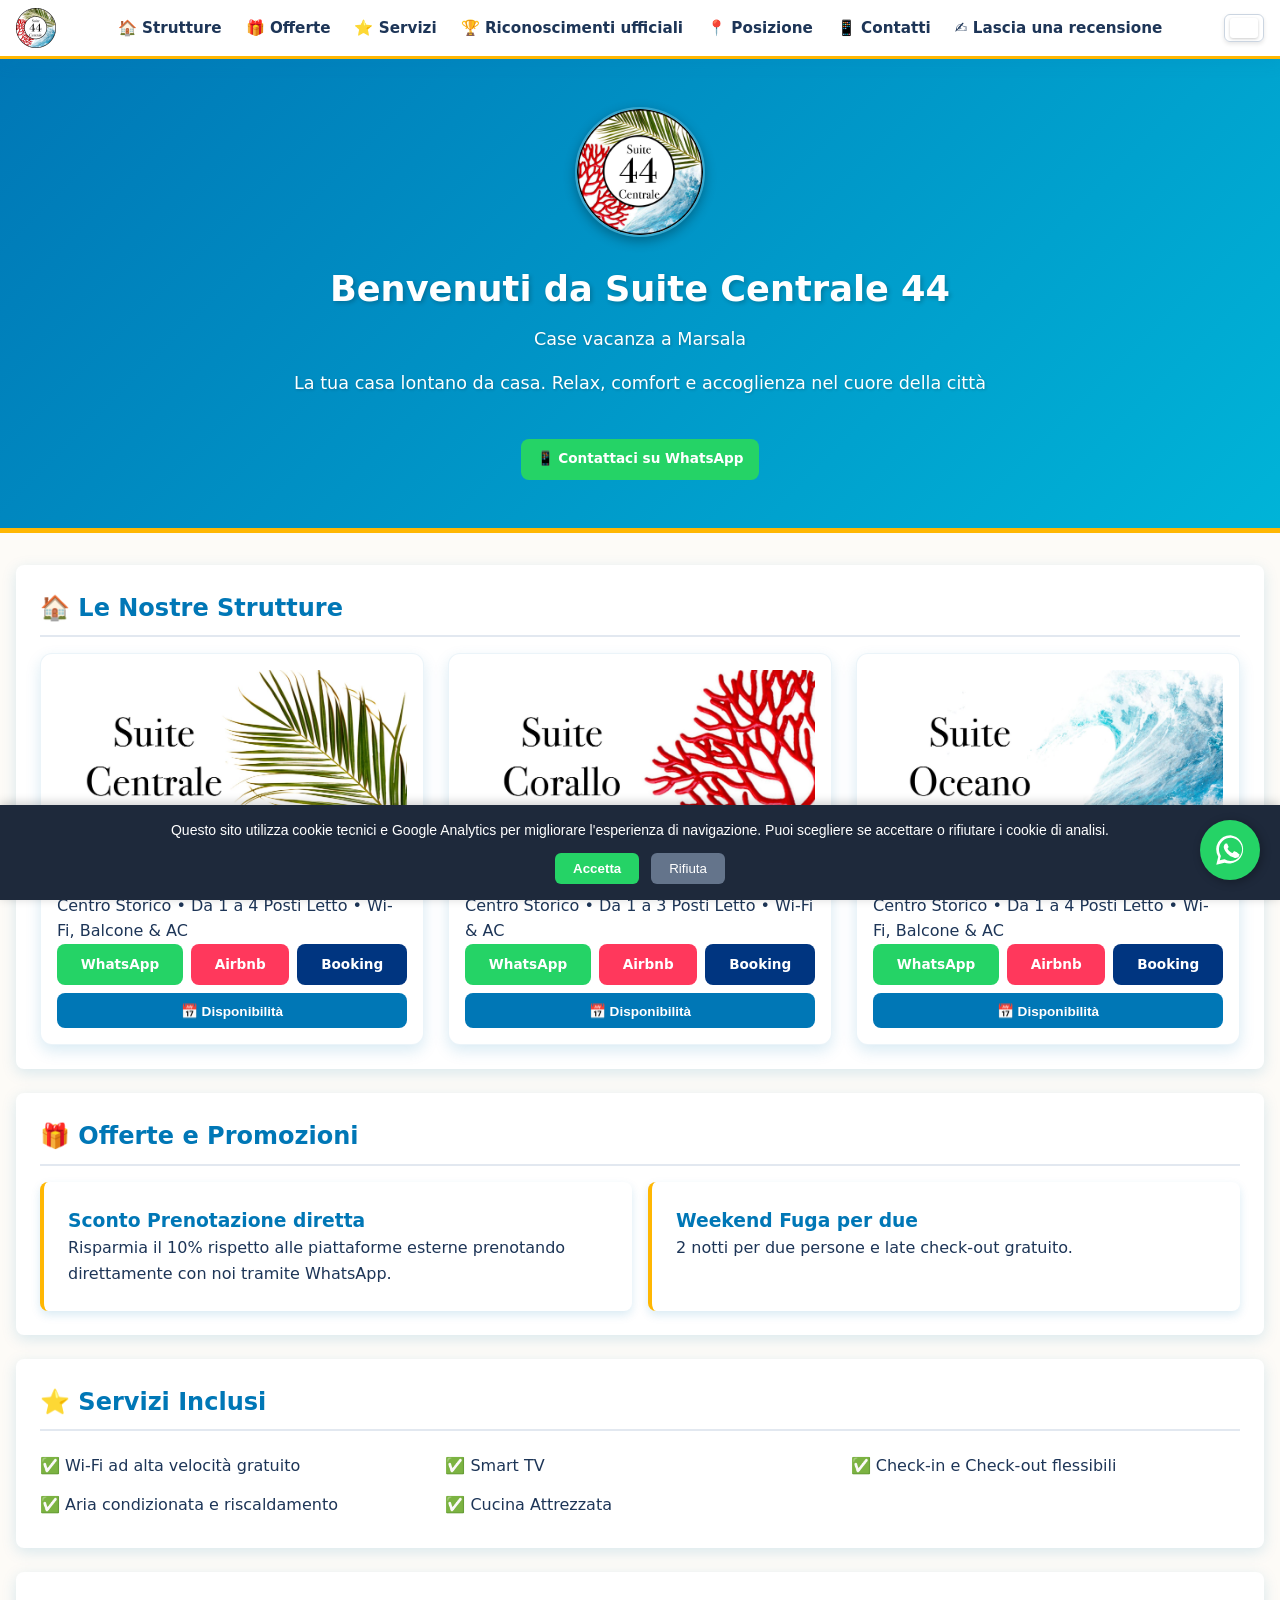
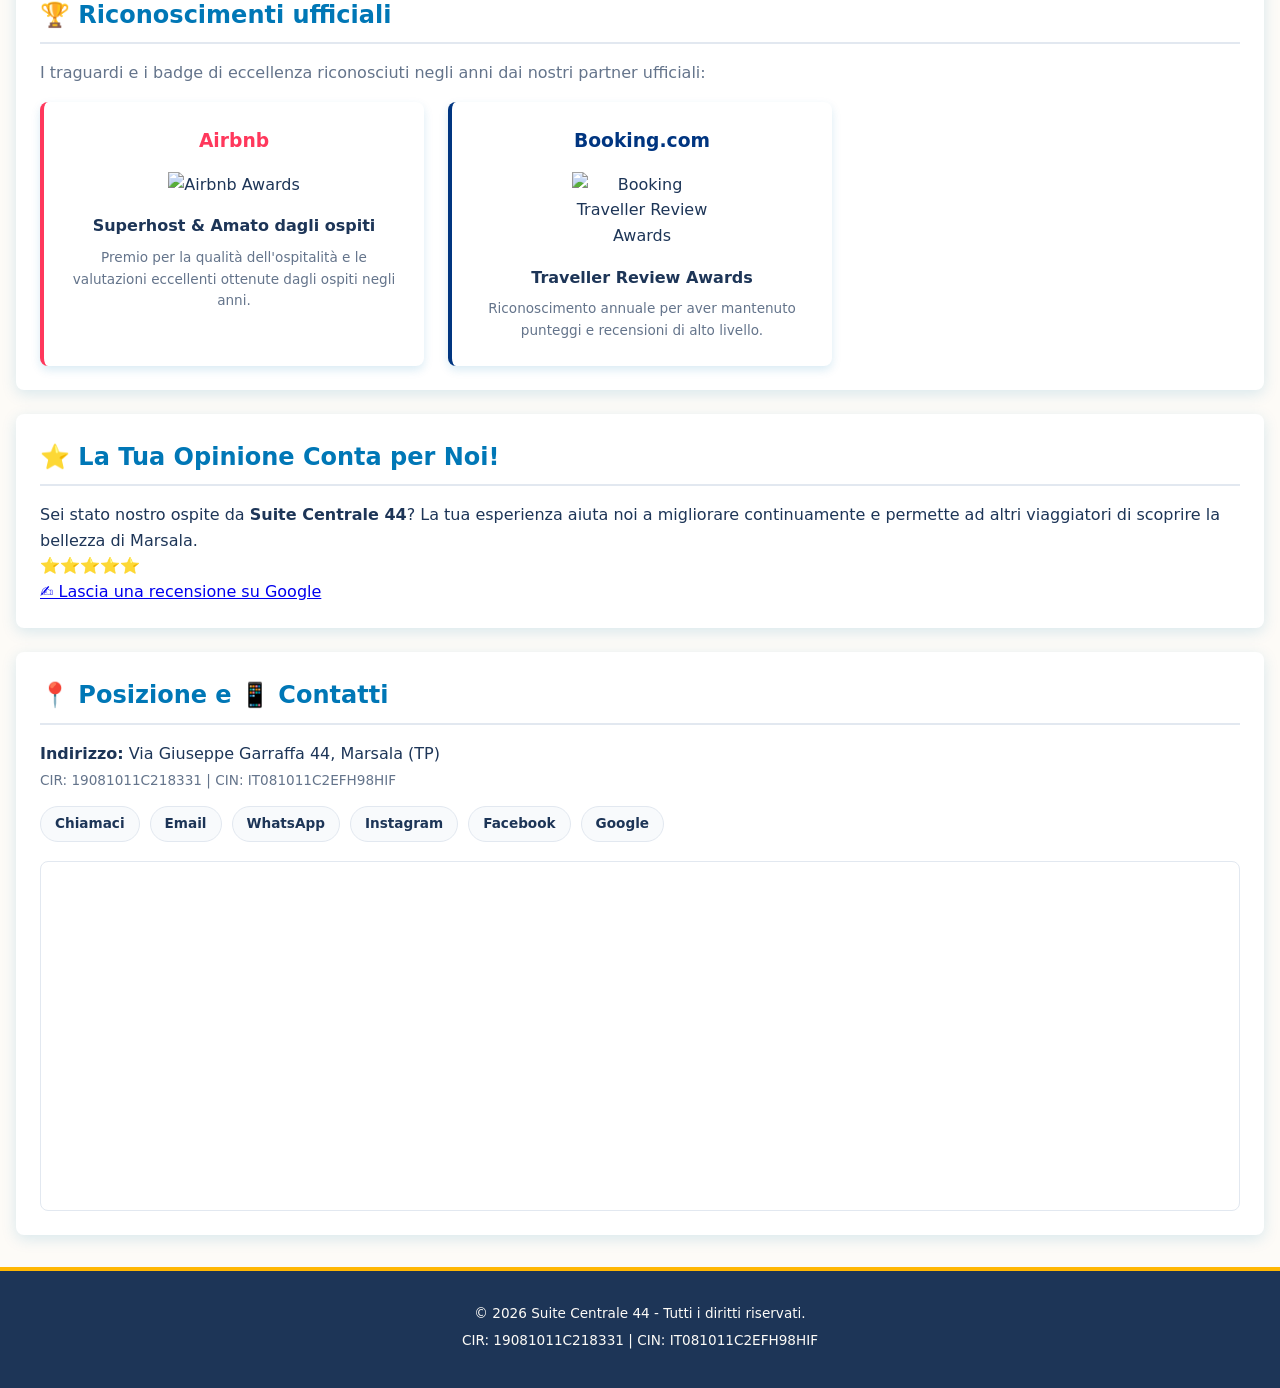
==== index.html @ 789b5294 "Update index.html" ====
<!DOCTYPE html>
<html lang="it">
<head>
  <meta charset="UTF-8">
  <!-- ANTI-FLASH LINGUA -->
  <script>
    (function() {
      var linguaSalvata = localStorage.getItem('lingua_selezionata');
      if (linguaSalvata && linguaSalvata !== 'it') {
        document.documentElement.style.opacity = '0';
      }
    })();
  </script>

  <meta name="viewport" content="width=device-width, initial-scale=1.0">
  <meta name="description" content="Suite Centrale 44 a Marsala: case vacanza nel centro storico con Wi-Fi, aria condizionata e ogni comfort. Prenota ora la tua vacanza in Sicilia!">
  <title>Suite Centrale 44 - Case Vacanza a Marsala</title>
  
  <link rel="icon" type="image/jpeg" href="image/Logo_Suite.jpg">
  <link rel="stylesheet" href="css/style.css">
  <script src="js/script.js" defer></script>

  <meta property="og:type" content="website">
  <meta property="og:title" content="Suite Centrale 44 - Case Vacanza a Marsala">
  <meta property="og:description" content="La tua casa lontano da casa. Relax, comfort e accoglienza nel cuore di Marsala.">
  <meta property="og:image" content="image/Logo_Suite.jpg">
</head>
<body>

  <!-- Banner Cookie GDPR -->
  <div id="cookie-banner" style="position: fixed; bottom: 0; left: 0; right: 0; background: #1e293b; color: #ffffff; padding: 16px; text-align: center; z-index: 999999; font-family: sans-serif; font-size: 14px; box-shadow: 0 -2px 10px rgba(0,0,0,0.2);">
    <p style="margin: 0 0 12px 0; line-height: 1.4;">
      Questo sito utilizza cookie tecnici e Google Analytics per migliorare l'esperienza di navigazione. Puoi scegliere se accettare o rifiutare i cookie di analisi.
    </p>
    <button onclick="accettaCookie()" style="background: #25D366; color: white; border: none; padding: 8px 18px; margin-right: 8px; cursor: pointer; border-radius: 6px; font-weight: bold;">
      Accetta
    </button>
    <button onclick="rifiutaCookie()" style="background: #64748b; color: white; border: none; padding: 8px 18px; cursor: pointer; border-radius: 6px;">
      Rifiuta
    </button>
  </div>

  <!-- Splash Screen -->
  <div id="splash-screen">
    <img src="image/Logo_Suite.jpg" alt="Suite Centrale 44 Logo" class="splash-logo">
  </div>
  <script>
    if (localStorage.getItem('salta_splash') === 'true') {
      var s = document.getElementById('splash-screen');
      if (s) s.style.setProperty('display', 'none', 'important');
    }
  </script>

  <div id="google_translate_element" style="display:none;"></div>

  <!-- Menu di Navigazione -->
  <nav class="navbar">
    <div class="navbar-container">
      <a href="#" class="nav-brand">
        <img src="image/Logo_Suite.jpg" alt="Logo Suite Centrale 44" class="nav-logo">
      </a>
      <ul class="nav-links">
        <li><a href="#strutture">🏠 Strutture</a></li>
        <li><a href="#offerte">🎁 Offerte</a></li>
        <li><a href="#servizi">⭐ Servizi</a></li>
        <li><a href="#riconoscimenti">🏆 Riconoscimenti ufficiali</a></li>
        <li><a href="#posizione">📍 Posizione</a></li>
        <li><a href="#contatti">📱 Contatti</a></li>
        <li><a href="https://share.google/YokKWe5qbWBurajf4" target="_blank" rel="noopener noreferrer">✍️ Lascia una recensione</a></li>
      </ul>

      <!-- Selettore Lingua -->
      <div class="lang-selector notranslate" translate="no">
        <button type="button" class="lang-btn-rect" id="langBtn" onclick="toggleLangDropdown(event)" aria-label="Seleziona Lingua">
          <span id="activeFlag" class="flag-icon flag-it"></span>
        </button>
        
        <div class="lang-dropdown" id="langDropdown">
          <button type="button" onclick="cambiaLingua('it', 'flag-it')" aria-label="Italiano"><span class="flag-icon flag-it"></span></button>
          <button type="button" onclick="cambiaLingua('en', 'flag-gb')" aria-label="English"><span class="flag-icon flag-gb"></span></button>
          <button type="button" onclick="cambiaLingua('de', 'flag-de')" aria-label="Deutsch"><span class="flag-icon flag-de"></span></button>
          <button type="button" onclick="cambiaLingua('fr', 'flag-fr')" aria-label="Français"><span class="flag-icon flag-fr"></span></button>
          <button type="button" onclick="cambiaLingua('es', 'flag-es')" aria-label="Español"><span class="flag-icon flag-es"></span></button>
          <button type="button" onclick="cambiaLingua('nl', 'flag-nl')" aria-label="Nederlands"><span class="flag-icon flag-nl"></span></button>
        </div>
      </div>
    </div>
  </nav>

  <header>
    <img src="image/Logo_Suite.jpg" alt="Suite Centrale 44 Logo" class="header-logo">
    <h1>Benvenuti da Suite Centrale 44</h1>
    <p>Case vacanza a Marsala</p>
    <p>La tua casa lontano da casa. Relax, comfort e accoglienza nel cuore della città</p>
    <br>
    <a href="https://wa.me/393477640421?text=Ciao!%20Vorrei%20informazioni%20sulle%20disponibilit%C3%A0%20delle%20case%20vacanze" class="btn-wa" target="_blank" rel="noopener noreferrer">📱 Contattaci su WhatsApp</a>
  </header>

  <main class="container">
    <!-- Sezione Strutture -->
    <section id="strutture" class="section">
      <h2>🏠 Le Nostre Strutture</h2>
      <div class="grid-3-case">
        
        <!-- CARD SUITE CENTRALE -->
        <article class="card-casa">
          <div class="img-wrapper">
            <img src="image/Suite Centrale Copertina.jpg" alt="Suite Centrale 44">
            <div class="img-overlay">
              <button onclick="apriGalleria('centrale')" class="btn-foto" style="border:none; cursor:pointer; width:100%;">📸 Guarda tutte le foto</button>
            </div>
          </div>
          <h3>Suite Centrale 44</h3>
          <p>Centro Storico • Da 1 a 4 Posti Letto • Wi-Fi, Balcone & AC</p>
          <div class="pulsanti-prenotazione">
            <a href="https://wa.me/393477640421?text=Ciao!%20Vorrei%20informazioni%20su%20Suite%20Centrale%2044" class="btn-wa" target="_blank" rel="noopener noreferrer">WhatsApp</a>
            <a href="https://www.airbnb.it/rooms/50326794" class="btn-airbnb-official" target="_blank" rel="noopener noreferrer">Airbnb</a>
            <a href="https://www.booking.com/hotel/it/suite-centrale-44.it.html" class="btn-booking-official" target="_blank" rel="noopener noreferrer">Booking</a>
            <button onclick="apriCalendario('popup-centrale', 'centrale')" class="btn-calendario">📅 Disponibilità</button>
          </div>
        </article>

        <!-- Popup Suite Centrale -->
        <div id="popup-centrale" class="modal-calendario">
          <div class="modal-contenuto">
            <span class="chiudi-popup" onclick="chiudiCalendario('popup-centrale')">&times;</span>
            <h3 style="margin-bottom: 15px; color: var(--blu-mare); text-align: center;">Disponibilità Suite Centrale</h3>
            
            <!-- Contenitore Calendario Nativo -->
            <div id="cal-centrale" class="calendario-wrapper"></div>
        
            <div class="box-richiesta-wa">
              <p id="info-selezione-centrale" class="titolo-richiesta">👉 Clicca sui giorni liberi nel calendario per scegliere Check-in e Check-out</p>
              <button onclick="inviaRichiestaWA('centrale', 'Suite Centrale')" class="btn-invia-wa">
                💬 Invia richiesta su WhatsApp
              </button>
            </div>
          </div>
        </div>
        
        <!-- CARD CORALLO -->
        <article class="card-casa">
          <div class="img-wrapper">
            <img src="image/Suite Corallo Copertina.jpg" alt="Suite Corallo">
            <div class="img-overlay">
              <button onclick="apriGalleria('corallo')" class="btn-foto" style="border:none; cursor:pointer; width:100%;">📸 Guarda tutte le foto</button>
            </div>
          </div>
          <h3>Suite Corallo</h3>
          <p>Centro Storico • Da 1 a 3 Posti Letto • Wi-Fi & AC</p>
          <div class="pulsanti-prenotazione">
            <a href="https://wa.me/393477640421?text=Ciao!%20Vorrei%20informazioni%20su%20Suite%20Corallo" class="btn-wa" target="_blank" rel="noopener noreferrer">WhatsApp</a>
            <a href="https://www.airbnb.it/rooms/657792096938010342" class="btn-airbnb-official" target="_blank" rel="noopener noreferrer">Airbnb</a>
            <a href="https://www.booking.com/hotel/it/suite-centrale-44-corallo.it.html" class="btn-booking-official" target="_blank" rel="noopener noreferrer">Booking</a>
            <button onclick="apriCalendario('popup-corallo', 'corallo')" class="btn-calendario">📅 Disponibilità</button>
          </div>
        </article>

        <!-- Popup Suite Corallo -->
        <div id="popup-corallo" class="modal-calendario">
          <div class="modal-contenuto">
            <span class="chiudi-popup" onclick="chiudiCalendario('popup-corallo')">&times;</span>
            <h3 style="margin-bottom: 15px; color: var(--blu-mare); text-align: center;">Disponibilità Suite Corallo</h3>
            
            <!-- Contenitore Calendario Nativo -->
            <div id="cal-corallo" class="calendario-wrapper"></div>
        
            <div class="box-richiesta-wa">
              <p id="info-selezione-corallo" class="titolo-richiesta">👉 Clicca sui giorni liberi nel calendario per scegliere Check-in e Check-out</p>
              <button onclick="inviaRichiestaWA('corallo', 'Suite Corallo')" class="btn-invia-wa">
                💬 Invia richiesta su WhatsApp
              </button>
            </div>
          </div>
        </div>        
          
        <!-- CARD OCEANO -->
        <article class="card-casa">
          <div class="img-wrapper">
            <img src="image/Suite Oceano Copertina.jpg" alt="Suite Oceano">
            <div class="img-overlay">
              <button onclick="apriGalleria('oceano')" class="btn-foto" style="border:none; cursor:pointer; width:100%;">📸 Guarda tutte le foto</button>
            </div>
          </div>
          <h3>Suite Oceano</h3>
          <p>Centro Storico • Da 1 a 4 Posti Letto • Wi-Fi, Balcone & AC</p>
          <div class="pulsanti-prenotazione">
            <a href="https://wa.me/393477640421?text=Ciao!%20Vorrei%20informazioni%20su%20Suite%20Oceano" class="btn-wa" target="_blank" rel="noopener noreferrer">WhatsApp</a>
            <a href="https://www.airbnb.it/rooms/653331639445866242" class="btn-airbnb-official" target="_blank" rel="noopener noreferrer">Airbnb</a>
            <a href="https://www.booking.com/hotel/it/suite-centrale-44-con-balcone.it.html" class="btn-booking-official" target="_blank" rel="noopener noreferrer">Booking</a>
            <button onclick="apriCalendario('popup-oceano', 'oceano')" class="btn-calendario">📅 Disponibilità</button>
          </div>
        </article>

        <!-- Popup Suite Oceano -->
        <div id="popup-oceano" class="modal-calendario">
          <div class="modal-contenuto">
            <span class="chiudi-popup" onclick="chiudiCalendario('popup-oceano')">&times;</span>
            <h3 style="margin-bottom: 15px; color: var(--blu-mare); text-align: center;">Disponibilità Suite Oceano</h3>
            
            <!-- Contenitore Calendario Nativo -->
            <div id="cal-oceano" class="calendario-wrapper"></div>
        
            <div class="box-richiesta-wa">
              <p id="info-selezione-oceano" class="titolo-richiesta">👉 Clicca sui giorni liberi nel calendario per scegliere Check-in e Check-out</p>
              <button onclick="inviaRichiestaWA('oceano', 'Suite Oceano')" class="btn-invia-wa">
                💬 Invia richiesta su WhatsApp
              </button>
            </div>
          </div>
        </div>      
       
      </div>
    </section>

    <!-- Sezione Offerte -->
    <section id="offerte" class="section">
      <h2>🎁 Offerte e Promozioni</h2>
      <div class="grid">
        <div class="card">
          <div class="card-body">
            <h3>Sconto Prenotazione diretta</h3>
            <p>Risparmia il 10% rispetto alle piattaforme esterne prenotando direttamente con noi tramite WhatsApp.</p>
          </div>
          <div class="img-overlay">
            <a href="https://wa.me/393477640421?text=Ciao!%20Vorrei%20maggiori%20informazioni%20sulla%20promozione:%20Sconto%20Prenotazione%20diretta" class="btn-wa-card" target="_blank" rel="noopener noreferrer">Richiedi informazioni</a>
          </div>
        </div>

        <div class="card">
          <div class="card-body">
            <h3>Weekend Fuga per due</h3>
            <p>2 notti per due persone e late check-out gratuito.</p>
          </div>
          <div class="img-overlay">
            <a href="https://wa.me/393477640421?text=Ciao!%20Vorrei%20maggiori%20informazioni%20sulla%20promozione:%20Weekend%20fuga%20per%20due" class="btn-wa-card" target="_blank" rel="noopener noreferrer">Richiedi informazioni</a>
          </div>
        </div>
      </div>
    </section>

    <!-- Sezione Servizi -->
    <section id="servizi" class="section">
      <h2>⭐ Servizi Inclusi</h2>
      <div class="grid">
        <ul>
          <li>✅ Wi-Fi ad alta velocità gratuito</li>
          <li>✅ Aria condizionata e riscaldamento</li>
        </ul>
        <ul>
          <li>✅ Smart TV</li>
          <li>✅ Cucina Attrezzata</li>
        </ul>
        <ul>
          <li>✅ Check-in e Check-out flessibili</li>
        </ul>
      </div>
    </section>

    <!-- RICONOSCIMENTI UFFICIALI -->
    <section id="riconoscimenti" class="section">
      <h2>🏆 Riconoscimenti ufficiali</h2>
      <p style="margin-bottom: 1rem; color: #64748b;">I traguardi e i badge di eccellenza riconosciuti negli anni dai nostri partner ufficiali:</p>

      <div class="grid-3-case">
        <div class="card" style="text-align: center; border-left-color: #ff385c;">
          <h3 style="color: #ff385c;">Airbnb</h3>
          <div style="margin: 1rem 0;">
            <img src="image/badge-airbnb.png" alt="Airbnb Awards" style="max-width: 140px; height: auto;">
          </div>
          <p><strong>Superhost & Amato dagli ospiti</strong></p>
          <p style="font-size: 0.85rem; color: #64748b; margin-top: 0.5rem;">Premio per la qualità dell'ospitalità e le valutazioni eccellenti ottenute dagli ospiti negli anni.</p>
        </div>

        <div class="card" style="text-align: center; border-left-color: #003580;">
          <h3 style="color: #003580;">Booking.com</h3>
          <div style="margin: 1rem 0;">
            <img src="image/badge-booking.png" alt="Booking Traveller Review Awards" style="max-width: 140px; height: auto;">
          </div>
          <p><strong>Traveller Review Awards</strong></p>
          <p style="font-size: 0.85rem; color: #64748b; margin-top: 0.5rem;">Riconoscimento annuale per aver mantenuto punteggi e recensioni di alto livello.</p>
        </div>
      </div>
    </section>

    <!-- Sezione Lascia una Recensione -->
<section id="recensioni" class="section recensione-section">
  <div class="recensione-box">
    <h2>⭐ La Tua Opinione Conta per Noi!</h2>
    <p>Sei stato nostro ospite da <strong>Suite Centrale 44</strong>? La tua esperienza aiuta noi a migliorare continuamente e permette ad altri viaggiatori di scoprire la bellezza di Marsala.</p>
    
    <div class="stelle-valutazione">⭐⭐⭐⭐⭐</div>
    
    <a href="https://share.google/YokKWe5qbWBurajf4" 
       class="btn-recensione-google" 
       target="_blank" 
       rel="noopener noreferrer" 
       aria-label="Lascia una recensione su Google per Suite Centrale 44">
      ✍️ Lascia una recensione su Google
    </a>
  </div>
</section>
    
    <!-- Sezione Posizione e Contatti -->
    <section id="posizione" class="section">
      <h2>📍 Posizione e 📱 Contatti</h2>
      
      <div id="contatti">
        <p><strong>Indirizzo:</strong> Via Giuseppe Garraffa 44, Marsala (TP)</p>
        <p style="font-size: 0.85rem; color: #64748b; margin-top: 0.2rem;">
          CIR: 19081011C218331 | CIN: IT081011C2EFH98HIF
        </p>

        <div class="social-grid">
          <a href="tel:+393477640421" class="social-badge"><span>Chiamaci</span></a>
          <a href="mailto:suitecentrale44@gmail.com" class="social-badge"><span>Email</span></a>
          <a href="https://wa.me/393477640421?text=Ciao!%20Vorrei%20informazioni%20sulle%20disponibilit%C3%A0%20delle%20case%20vacanze" target="_blank" rel="noopener noreferrer" class="social-badge"><span>WhatsApp</span></a>
          <a href="https://www.instagram.com/suitecentrale44_marsala?igsh=MTFoaG0xMGx2ZG5mOQ==" target="_blank" rel="noopener noreferrer" class="social-badge"><span>Instagram</span></a>
          <a href="https://www.facebook.com/share/199Z8aAets/?mibextid=wwXIfr" target="_blank" rel="noopener noreferrer" class="social-badge"><span>Facebook</span></a>
          <a href="https://share.google/YokKWe5qbWBurajf4" target="_blank" rel="noopener noreferrer" class="social-badge"><span>Google</span></a>
        </div>        

        <div class="map-container">
          <iframe 
            src="https://www.google.com/maps/embed?pb=!1m18!1m12!1m3!1d3156.452331589252!2d12.4338713!3d37.7981504!2m3!1f0!2f0!3f0!3m2!1i1024!2i768!4f13.1!3m3!1m2!1s0x131983050c822e11%3A0x6bd7fa0343fae041!2sVia%20Giuseppe%20Garraffa%2C%2044%2C%2091025%20Marsala%20TP!5e0!3m2!1sit!2sit!4v1700000000000!5m2!1sit!2sit" 
            allowfullscreen="" 
            loading="lazy" 
            referrerpolicy="no-referrer-when-downgrade"
            title="Mappa Suite Centrale 44 Marsala">
          </iframe>
        </div>
      </div>
    </section>
  </main>

  <footer>
    <p>&copy; 2026 Suite Centrale 44 - Tutti i diritti riservati.</p>
    <p>CIR: 19081011C218331 | CIN: IT081011C2EFH98HIF</p>
  </footer>

  <script type="text/javascript" src="//translate.google.com/translate_a/element.js?cb=googleTranslateElementInit"></script>

  <a href="https://wa.me/393477640421?text=Ciao!%20Vorrei%20informazioni%20sulle%20disponibilit%C3%A0%20delle%20case%20vacanze" 
     class="whatsapp-float" 
     target="_blank" 
     rel="noopener noreferrer"
     aria-label="Contattaci su WhatsApp">
    <svg viewBox="0 0 32 32" class="whatsapp-float-icon">
      <path d="M16 2a13 13 0 0 0-11.2 19.6L3 29l7.6-1.7A13 13 0 1 0 16 2zm0 23.6a10.5 10.5 0 0 1-5.4-1.5l-.4-.2-4 1 1-3.9-.2-.4A10.6 10.6 0 1 1 16 25.6zm5.8-7.9c-.3-.2-1.8-.9-2.1-1s-.5-.2-.7.2-.8 1-.9 1.2-.3.3-.6.1a8 8 0 0 1-2.4-1.5 8.9 8.9 0 0 1-1.7-2.1c-.2-.3 0-.5.1-.6l.4-.5c.2-.2.2-.4.3-.6s0-.4-.1-.5l-.9-2.2c-.3-.6-.5-.5-.7-.5h-.6c-.2 0-.6.1-.9.4s-1.2 1.2-1.2 2.8 1.3 3.3 1.4 3.5 2.5 3.9 6.1 5.4c.9.4 1.5.6 2 .8a4.9 4.9 0 0 0 2.2.1c.7-.1 2.1-.9 2.4-1.7s.3-1.5.2-1.7-.5-.2-.8-.4z"/>
    </svg>
  </a>

  <!-- FINESTRA GALLERIA UNIFICATA -->
  <div id="modal-galleria" class="modal-galleria">
    <div class="modal-header">
      <h2 id="titolo-galleria" style="color: white; margin: 0; font-size: 1.5rem;">Galleria Foto</h2>
      <span class="modal-close" onclick="chiudiGalleria()">&times;</span>
    </div>
    <div id="galleria-griglia" class="galleria-griglia"></div>
    <div id="galleria-espansa" class="galleria-espansa" style="display: none;">
      <span class="modal-close-espansa" onclick="chiudiFotoEspansa()">&times;</span>
      <button class="modal-nav modal-prev" onclick="cambiaFotoGalleria(-1)">❮</button>
      <div class="modal-img-container">
        <img id="img-galleria" class="modal-img" src="" alt="Foto Espansa">
        <div id="contatore-foto" class="contatore-foto"></div>
      </div>
      <button class="modal-nav modal-next" onclick="cambiaFotoGalleria(1)">❯</button>
    </div>
  </div>

</body>
</html>
---- css/style.css ----
/* ==========================================
   0. TAVOLOZZA COLORI E VARIABILI "SICILIA"
   ========================================== */
:root {
  --blu-mare: #0077b6;
  --azzurro-cielo: #00b4d8;
  --giallo-limone: #ffb703;
  --giallo-hover: #f7a000;
  --bianco-salina: #fdfbf7;
  --blu-notte-testo: #1d3557;
  --grigio-bordo: #e2e8f0;
  --grigio-testo-muto: #64748b;
  --ombra-leggera: rgba(0, 119, 182, 0.15);
  --ombra-intensa: rgba(0, 119, 182, 0.25);
}

/* ==========================================
   1. RESET E STILI DI BASE
   ========================================== */
*, *::before, *::after {
  box-sizing: border-box;
  margin: 0;
  padding: 0;
}

html {
  scroll-behavior: smooth;
  scroll-padding-top: 70px;
}

body {
  font-family: system-ui, -apple-system, BlinkMacSystemFont, "Segoe UI", Roboto, sans-serif;
  color: var(--blu-notte-testo);
  line-height: 1.6;
  background-color: var(--bianco-salina);
  top: 0px !important;
}

ul {
  list-style: none;
}

ul li {
  padding: 0.4rem 0;
}

.container {
  max-width: 1300px;
  margin: 2rem auto;
  padding: 0 1rem;
}

.section {
  background: #ffffff;
  padding: 1.5rem;
  border-radius: 8px;
  margin-bottom: 1.5rem;
  box-shadow: 0 4px 15px var(--ombra-leggera);
}

h2 {
  color: var(--blu-mare);
  margin-bottom: 1rem;
  border-bottom: 2px solid var(--grigio-bordo);
  padding-bottom: 0.5rem;
}

h3 {
  color: var(--blu-mare);
}

/* ==========================================
   2. NAVBAR E SELETTORE LINGUA
   ========================================== */
.navbar {
  position: sticky;
  top: 0;
  background-color: #ffffff;
  box-shadow: 0 4px 15px var(--ombra-leggera);
  border-bottom: 3px solid var(--giallo-limone);
  z-index: 999;
}

.navbar-container {
  max-width: 1300px;
  margin: 0 auto;
  display: flex;
  justify-content: space-between;
  align-items: center;
  padding: 0.5rem 1rem;
}

.nav-brand {
  display: flex;
  align-items: center;
  text-decoration: none;
}

.nav-logo {
  height: 40px;
  width: auto;
  border-radius: 4px;
  display: block;
}

.nav-links {
  display: flex;
  gap: 1.5rem;
  flex-wrap: wrap;
  align-items: center;
}

.nav-links a {
  color: var(--blu-notte-testo);
  text-decoration: none;
  font-weight: 600;
  font-size: 0.95rem;
  transition: color 0.2s ease;
}

.nav-links a:hover {
  color: var(--blu-mare);
}

.lang-selector {
  position: relative;
  display: inline-block;
}

.lang-btn-rect {
  width: 40px;
  height: 28px;
  border-radius: 6px;
  border: 1px solid #cbd5e1;
  background: transparent !important;
  display: flex;
  align-items: center;
  justify-content: center;
  cursor: pointer;
  overflow: hidden;
  padding: 0;
  box-shadow: 0 2px 4px rgba(0, 0, 0, 0.1);
  transition: transform 0.2s ease, border-color 0.2s ease;
}

.lang-btn-rect:hover {
  border-color: #0284c7;
  transform: scale(1.05);
}

.flag-icon {
  width: 28px;
  height: 20px;
  display: block;
  background-size: cover;
  background-position: center;
  background-repeat: no-repeat;
  border-radius: 3px;
  box-shadow: 0 1px 3px rgba(0,0,0,0.2);
  pointer-events: none;
}

.flag-it { background-image: url('https://flagcdn.com/w40/it.png'); }
.flag-gb { background-image: url('https://flagcdn.com/w40/gb.png'); }
.flag-de { background-image: url('https://flagcdn.com/w40/de.png'); }
.flag-fr { background-image: url('https://flagcdn.com/w40/fr.png'); }
.flag-es { background-image: url('https://flagcdn.com/w40/es.png'); }
.flag-nl { background-image: url('https://flagcdn.com/w40/nl.png'); }

.lang-dropdown {
  display: none;
  position: absolute;
  right: 0;
  top: 36px;
  background-color: #ffffff;
  border: 1px solid #cbd5e1;
  border-radius: 8px;
  box-shadow: 0 4px 14px rgba(0, 0, 0, 0.15);
  z-index: 99999;
  padding: 6px;
  flex-direction: column;
  gap: 6px;
}

.lang-dropdown.show {
  display: flex !important;
}

.lang-dropdown button {
  padding: 4px;
  border: none;
  background: none;
  cursor: pointer;
  display: flex;
  align-items: center;
  justify-content: center;
  border-radius: 4px;
  transition: background-color 0.2s ease;
}

.lang-dropdown button:hover {
  background-color: #f1f5f9;
}

.goog-te-banner-frame,
.skiptranslate,
#goog-gt-tt {
  display: none !important;
}

/* ==========================================
   3. HEADER
   ========================================== */
header {
  background: linear-gradient(135deg, var(--blu-mare) 0%, var(--azzurro-cielo) 100%);
  color: #ffffff;
  text-align: center;
  padding: 3rem 1rem;
  border-bottom: 5px solid var(--giallo-limone);
}

.header-logo {
  max-width: 130px;
  height: auto;
  border-radius: 50%;
  margin-bottom: 1rem;
  box-shadow: 0 4px 12px rgba(0, 0, 0, 0.3);
  border: 2px solid rgba(255, 255, 255, 0.2);
}

header h1 {
  font-size: 2.2rem;
  margin-bottom: 0.5rem;
  color: #ffffff;
  text-shadow: 2px 2px 4px rgba(0,0,0,0.2);
}

header p {
  font-size: 1.1rem;
  margin-bottom: 1rem;
  text-shadow: 1px 1px 3px rgba(0,0,0,0.2);
}

/* ==========================================
   4. SCHEDE E GRIGLIE GENERALI
   ========================================== */
.grid {
  display: grid;
  grid-template-columns: repeat(auto-fit, minmax(240px, 1fr));
  gap: 1rem;
}

.card {
  position: relative;
  overflow: hidden;
  background: #ffffff;
  padding: 1.5rem;
  border-radius: 8px;
  border-left: 4px solid var(--giallo-limone);
  box-shadow: 0 4px 10px var(--ombra-leggera);
  transition: transform 0.3s ease, box-shadow 0.3s ease;
}

.card:hover {
  transform: translateY(-5px);
  box-shadow: 0 8px 20px rgba(0, 119, 182, 0.2);
}

.card .img-overlay {
  position: absolute;
  top: 0;
  left: 0;
  width: 100%;
  height: 100%;
  background-color: rgba(29, 53, 87, 0.9);
  display: flex;
  align-items: center;
  justify-content: center;
  opacity: 0;
  transition: opacity 0.3s ease;
  z-index: 10;
  padding: 1rem;
}

.card:hover .img-overlay {
  opacity: 1;
}

.btn-wa-card {
  display: inline-flex;
  align-items: center;
  justify-content: center;
  background-color: #25d366;
  color: #ffffff !important;
  font-size: 0.9rem;
  font-weight: 700;
  padding: 8px 12px;
  border-radius: 8px;
  text-decoration: none;
  box-shadow: 0 4px 12px rgba(0, 0, 0, 0.3);
  transition: background-color 0.2s ease, transform 0.2s ease;
}

.btn-wa-card:hover {
  background-color: #1eb954;
  transform: scale(1.05);
}

/* ==========================================
   5. STRUTTURE (CARD CASE VACANZA)
   ========================================== */
.grid-3-case {
  display: grid;
  gap: 1.5rem;
  margin-top: 1rem;
  grid-template-columns: 1fr;
}

.card-casa {
  background: #ffffff;
  border-radius: 12px;
  border: 1px solid rgba(0, 119, 182, 0.08);
  padding: 1rem;
  display: flex;
  flex-direction: column;
  height: 100%;
  box-shadow: 0 6px 15px var(--ombra-leggera);
  transition: transform 0.3s ease, box-shadow 0.3s ease;
}

.card-casa:hover {
  transform: translateY(-5px);
  box-shadow: 0 12px 25px var(--ombra-intensa);
}

.img-wrapper {
  position: relative;
  width: 100%;
  height: 180px;
  border-radius: 8px;
  overflow: hidden;
  margin-bottom: 0.8rem;
}

.img-wrapper img {
  width: 100%;
  height: 100%;
  object-fit: cover;
  display: block;
}

.img-overlay {
  position: absolute;
  top: 0;
  left: 0;
  width: 100%;
  height: 100%;
  background: rgba(29, 53, 87, 0.8);
  display: flex;
  align-items: center;
  justify-content: center;
  opacity: 0;
  transition: opacity 0.3s ease;
}

.img-wrapper:hover .img-overlay {
  opacity: 1;
}

.btn-foto {
  color: var(--blu-notte-testo) !important;
  background-color: var(--giallo-limone);
  padding: 8px 16px;
  border-radius: 20px;
  text-decoration: none;
  font-weight: bold;
  font-size: 0.85rem;
  box-shadow: 0 2px 6px rgba(0, 0, 0, 0.2);
  transition: background-color 0.3s ease;
}

.btn-foto:hover {
  background-color: var(--giallo-hover);
}

/* ==========================================
   6. PULSANTI E PULSANTIERA
   ========================================== */
.pulsanti-prenotazione {
  display: flex;
  flex-wrap: wrap;
  gap: 0.5rem;
  margin-top: auto;
  justify-content: center;
}

.btn-wa, 
.btn-airbnb-official, 
.btn-booking-official, 
.btn-calendario {
  display: inline-flex;
  align-items: center;
  justify-content: center;
  gap: 6px;
  color: #ffffff !important;
  padding: 0.6rem 1rem;
  border-radius: 8px;
  text-decoration: none;
  font-weight: 600;
  font-size: 0.85rem;
  border: none;
  cursor: pointer;
  transition: transform 0.2s ease, background-color 0.2s ease;
  flex: 1 1 auto;
}

.btn-wa { background-color: #25d366; }
.btn-wa:hover { background-color: #1eb954; transform: translateY(-2px); }

.btn-airbnb-official { background-color: #ff385c; }
.btn-airbnb-official:hover { background-color: #e00b41; transform: translateY(-2px); }

.btn-booking-official { background-color: #003580; }
.btn-booking-official:hover { background-color: #00224f; transform: translateY(-2px); }

.btn-calendario { background-color: var(--blu-mare); }
.btn-calendario:hover { background-color: #005f8f; transform: translateY(-2px); }

/* ==========================================
   7. SOCIAL, MAPPA E FOOTER
   ========================================== */
.social-grid {
  display: flex;
  flex-wrap: wrap;
  gap: 10px;
  margin-top: 15px;
  align-items: center;
}

.social-badge {
  display: inline-flex;
  align-items: center;
  padding: 6px 14px;
  background-color: #f8fafc;
  border: 1px solid var(--grigio-bordo);
  border-radius: 20px;
  text-decoration: none;
  color: var(--blu-notte-testo);
  font-size: 0.85rem;
  font-weight: 600;
  transition: all 0.2s ease;
}

.social-badge:hover {
  background-color: #ffffff;
  box-shadow: 0 2px 8px rgba(0,0,0,0.1);
  transform: translateY(-1px);
}

.map-container {
  width: 100%;
  height: 350px;
  border-radius: 8px;
  overflow: hidden;
  margin-top: 1.2rem;
  border: 1px solid var(--grigio-bordo);
}

.map-container iframe {
  width: 100%;
  height: 100%;
  border: 0;
}

footer {
  text-align: center;
  background-color: var(--blu-notte-testo);
  padding: 2rem;
  color: var(--bianco-salina);
  font-size: 0.85rem;
  border-top: 4px solid var(--giallo-limone);
}

footer p {
  margin-bottom: 0.3rem;
}

/* ==========================================
   8. ELEMENTI INTERATTIVI (SPLASH, MODAL)
   ========================================== */
#splash-screen {
  position: fixed;
  top: 0;
  left: 0;
  width: 100vw;
  height: 100vh;
  background-color: #ffffff;
  display: flex;
  justify-content: center;
  align-items: center;
  z-index: 999999;
  opacity: 1;
  visibility: visible;
  transition: opacity 0.8s ease, visibility 0.8s ease;
}

.splash-logo {
  width: 220px !important;
  max-width: 70vw !important;
  height: auto !important;
  border-radius: 50%;
  animation: pulseLogo 1s infinite alternate ease-in-out;
}

@keyframes pulseLogo {
  0% { transform: scale(0.95); opacity: 0.85; }
  100% { transform: scale(1.05); opacity: 1; }
}

#splash-screen.fade-out {
  opacity: 0 !important;
  visibility: hidden !important;
  pointer-events: none !important;
}

.modal-calendario {
  display: none;
  position: fixed;
  z-index: 100000;
  left: 0;
  top: 0;
  width: 100%;
  height: 100%;
  background-color: rgba(0, 0, 0, 0.6);
  justify-content: center;
  align-items: center;
}

.modal-contenuto {
  background-color: #ffffff;
  padding: 20px;
  border-radius: 12px;
  width: 90%;
  max-width: 600px;
  position: relative;
  box-shadow: 0 10px 25px rgba(0,0,0,0.3);
  animation: comparsa 0.3s ease-out;
}

@keyframes comparsa {
  from { transform: scale(0.8); opacity: 0; }
  to { transform: scale(1); opacity: 1; }
}

.chiudi-popup {
  position: absolute;
  top: 10px;
  right: 15px;
  color: #94a3b8;
  font-size: 28px;
  font-weight: bold;
  cursor: pointer;
  transition: color 0.2s ease;
}

.chiudi-popup:hover {
  color: #0f172a;
}

/* ==========================================
   9. WIDGET WHATSAPP
   ========================================== */
.whatsapp-float {
  position: fixed;
  bottom: 20px;
  right: 20px;
  width: 60px;
  height: 60px;
  background-color: #25d366;
  border-radius: 50%;
  display: flex;
  align-items: center;
  justify-content: center;
  box-shadow: 2px 2px 10px rgba(0, 0, 0, 0.3);
  z-index: 999999;
  text-decoration: none;
  transition: transform 0.3s ease, box-shadow 0.3s ease;
}

.whatsapp-float:hover {
  transform: scale(1.1);
  box-shadow: 2px 4px 14px rgba(0, 0, 0, 0.4);
}

.whatsapp-float-icon {
  width: 35px;
  height: 35px;
  fill: #ffffff;
}

.box-richiesta-wa {
  background-color: #f8fafc;
  border: 1px solid var(--grigio-bordo);
  border-radius: 8px;
  padding: 15px;
  margin-top: 15px;
  text-align: center;
}

.titolo-richiesta {
  font-size: 0.9rem;
  color: var(--blu-notte-testo);
  font-weight: 600;
  margin-bottom: 12px;
}

.selettori-date {
  display: flex;
  justify-content: center;
  gap: 15px;
  margin-bottom: 15px;
  flex-wrap: wrap;
}

.campo-data {
  display: flex;
  flex-direction: column;
  text-align: left;
}

.campo-data label {
  font-size: 0.8rem;
  color: var(--grigio-testo-muto);
  margin-bottom: 4px;
  font-weight: bold;
}

.campo-data input {
  padding: 8px 12px;
  border: 1px solid #cbd5e1;
  border-radius: 6px;
  font-family: inherit;
  color: var(--blu-notte-testo);
  outline: none;
  transition: border-color 0.2s ease;
}

.campo-data input:focus {
  border-color: #25d366;
}

.btn-invia-wa {
  background-color: #25d366;
  color: #ffffff;
  border: none;
  padding: 10px 20px;
  border-radius: 6px;
  font-weight: bold;
  font-size: 0.95rem;
  cursor: pointer;
  transition: background-color 0.2s ease, transform 0.2s ease;
  width: 100%;
}

.btn-invia-wa:hover {
  background-color: #1eb954;
  transform: translateY(-2px);
}

/* ==========================================
   10. RESPONSIVITÀ
   ========================================== */
@media (min-width: 768px) {
  .grid-3-case {
    grid-template-columns: repeat(2, 1fr);
  }
}

@media (min-width: 1024px) {
  .grid-3-case {
    grid-template-columns: repeat(3, 1fr);
  }
}

@media (max-width: 600px) {
  .navbar-container {
    flex-direction: column;
    gap: 0.5rem;
  }
  .nav-links {
    gap: 0.8rem;
  }
  .nav-links a {
    font-size: 0.85rem;
  }
  .header-logo {
    max-width: 100px;
  }
  .whatsapp-float {
    width: 50px;
    height: 50px;
    bottom: 15px;
    right: 15px;
  }
  .whatsapp-float-icon {
    width: 28px;
    height: 28px;
  }
}

/* ==========================================
   11. GALLERIA FOTO (GRIGLIA + INGRANDIMENTO)
   ========================================== */
.modal-galleria {
  display: none;
  position: fixed;
  z-index: 1000000;
  top: 0; left: 0; width: 100%; height: 100%;
  background-color: rgba(15, 23, 42, 0.98);
  flex-direction: column;
  overflow-y: auto;
  backdrop-filter: blur(5px);
}

.modal-header {
  display: flex;
  justify-content: space-between;
  align-items: center;
  padding: 15px 25px;
  position: sticky;
  top: 0;
  background-color: rgba(15, 23, 42, 0.95);
  z-index: 10;
  border-bottom: 1px solid rgba(255,255,255,0.1);
}

.modal-close, .modal-close-espansa {
  color: #ffffff;
  font-size: 35px;
  font-weight: bold;
  cursor: pointer;
  transition: color 0.2s;
  line-height: 1;
}
.modal-close:hover, .modal-close-espansa:hover { color: var(--giallo-limone); }

.galleria-griglia {
  display: grid;
  grid-template-columns: repeat(auto-fill, minmax(200px, 1fr));
  gap: 15px;
  padding: 25px;
  width: 100%;
  max-width: 1300px;
  margin: 0 auto;
}

.galleria-griglia img {
  width: 100%;
  height: 180px;
  object-fit: cover;
  border-radius: 8px;
  cursor: pointer;
  transition: transform 0.2s ease, box-shadow 0.2s ease;
  background-color: #1e293b;
  box-shadow: 0 4px 10px rgba(0,0,0,0.3);
}

.galleria-griglia img:hover {
  transform: scale(1.04);
  box-shadow: 0 8px 20px rgba(0,0,0,0.5);
}

.galleria-espansa {
  position: fixed;
  top: 0; left: 0; width: 100%; height: 100%;
  background-color: rgba(0, 0, 0, 0.98);
  display: flex;
  align-items: center;
  justify-content: center;
  z-index: 2000000;
}

.modal-close-espansa {
  position: absolute;
  top: 20px;
  right: 30px;
  z-index: 2000001;
}

.modal-img-container {
  position: relative;
  text-align: center;
  max-width: 90%;
  max-height: 85vh;
}

.modal-img {
  max-width: 100%;
  max-height: 80vh;
  border-radius: 8px;
  object-fit: contain;
  user-select: none;
  box-shadow: 0 10px 30px rgba(0,0,0,0.5);
  animation: comparsaFoto 0.3s ease-out;
}

@keyframes comparsaFoto {
  from { opacity: 0; transform: scale(0.95); }
  to { opacity: 1; transform: scale(1); }
}

.contatore-foto {
  color: white;
  margin-top: 15px;
  font-weight: 600;
  font-size: 1rem;
  letter-spacing: 1px;
}

.modal-nav {
  position: absolute;
  top: 50%;
  transform: translateY(-50%);
  background: rgba(255, 255, 255, 0.15);
  color: white;
  border: 2px solid transparent;
  font-size: 30px;
  width: 50px;
  height: 50px;
  display: flex;
  align-items: center;
  justify-content: center;
  cursor: pointer;
  border-radius: 50%;
  transition: all 0.2s ease;
  z-index: 2000001;
  user-select: none;
}
.modal-nav:hover { background: rgba(255, 255, 255, 0.3); border-color: white; }
.modal-prev { left: 20px; }
.modal-next { right: 20px; }

@media (max-width: 600px) {
  .galleria-griglia { grid-template-columns: repeat(2, 1fr); gap: 10px; padding: 10px; }
  .galleria-griglia img { height: 120px; }
  .modal-nav { width: 40px; height: 40px; font-size: 20px; }
  .modal-prev { left: 10px; }
  .modal-next { right: 10px; }
  .modal-close-espansa { top: 15px; right: 20px; }
}

html {
  transition: opacity 0.2s ease-in-out;
}

/* ==========================================
   PROTEZIONE LAYOUT GOOGLE TRANSLATE
   ========================================== */
.goog-te-banner-frame, 
.goog-te-balloon-frame, 
#goog-gt-tt, 
.goog-te-spinner-pos,
.skiptranslate:not(.lang-selector) {
  display: none !important;
}

body {
  top: 0px !important;
  position: static !important;
}

html, body {
  opacity: 1 !important;
  visibility: visible !important;
}

/* ==========================================
   12. STILI CALENDARIO CUSTOM NATIVO
   ========================================== */
.calendario-wrapper {
  background: #ffffff;
  border: 1px solid var(--grigio-bordo);
  border-radius: 10px;
  padding: 15px;
  max-width: 450px;
  margin: 0 auto;
  box-shadow: 0 4px 12px rgba(0,0,0,0.05);
}

.cal-loading {
  text-align: center;
  padding: 30px;
  color: var(--blu-mare);
  font-weight: 600;
}

.cal-header {
  display: flex;
  justify-content: space-between;
  align-items: center;
  margin-bottom: 12px;
}

.cal-header h4 {
  color: var(--blu-mare);
  font-size: 1.1rem;
  margin: 0;
}

.cal-header button {
  background: #f1f5f9;
  border: none;
  padding: 6px 12px;
  border-radius: 6px;
  cursor: pointer;
  font-weight: bold;
  color: var(--blu-notte-testo);
  transition: background 0.2s;
}

.cal-header button:hover {
  background: var(--grigio-bordo);
}

.cal-weekdays, 
.cal-days-grid {
  display: grid;
  grid-template-columns: repeat(7, 1fr);
  text-align: center;
  gap: 4px;
}

.cal-weekdays span {
  font-size: 0.75rem;
  font-weight: bold;
  color: var(--grigio-testo-muto);
  padding-bottom: 6px;
}

.cal-day {
  padding: 8px 0;
  font-size: 0.85rem;
  border-radius: 6px;
  background-color: #f8fafc;
  color: var(--blu-notte-testo);
}

.cal-day.disponibile {
  background-color: #e0f2fe;
  color: #0369a1;
  font-weight: 600;
}

.cal-day.occupato {
  background-color: #fee2e2;
  color: #dc2626;
  text-decoration: line-through;
  opacity: 0.7;
  cursor: not-allowed;
}

.cal-day.empty {
  background-color: transparent;
}

.cal-legend {
  display: flex;
  justify-content: center;
  gap: 20px;
  margin-top: 12px;
  font-size: 0.8rem;
  color: var(--grigio-testo-muto);
}

.cal-legend .dot {
  display: inline-block;
  width: 10px;
  height: 10px;
  border-radius: 50%;
  margin-right: 4px;
}

.cal-legend .dot.lib { background-color: #e0f2fe; border: 1px solid #0369a1; }
.cal-legend .dot.occ { background-color: #fee2e2; border: 1px solid #dc2626; }


/* ==========================================
   13. STILI SELEZIONE INTERATTIVA CALENDARIO
   ========================================== */
.cal-day.disponibile {
  cursor: pointer;
  transition: transform 0.15s ease, background-color 0.15s ease;
}

.cal-day.disponibile:hover {
  transform: scale(1.1);
  background-color: #93c5fd;
}

.cal-day.occupato {
  pointer-events: none;
}

.cal-day.selezionato-checkin,
.cal-day.selezionato-checkout {
  background-color: #25d366 !important;
  color: #ffffff !important;
  font-weight: bold;
  border-radius: 6px;
  transform: scale(1.05);
}

.cal-day.in-range {
  background-color: #bbf7d0 !important;
  color: #14532d !important;
  font-weight: 600;
}
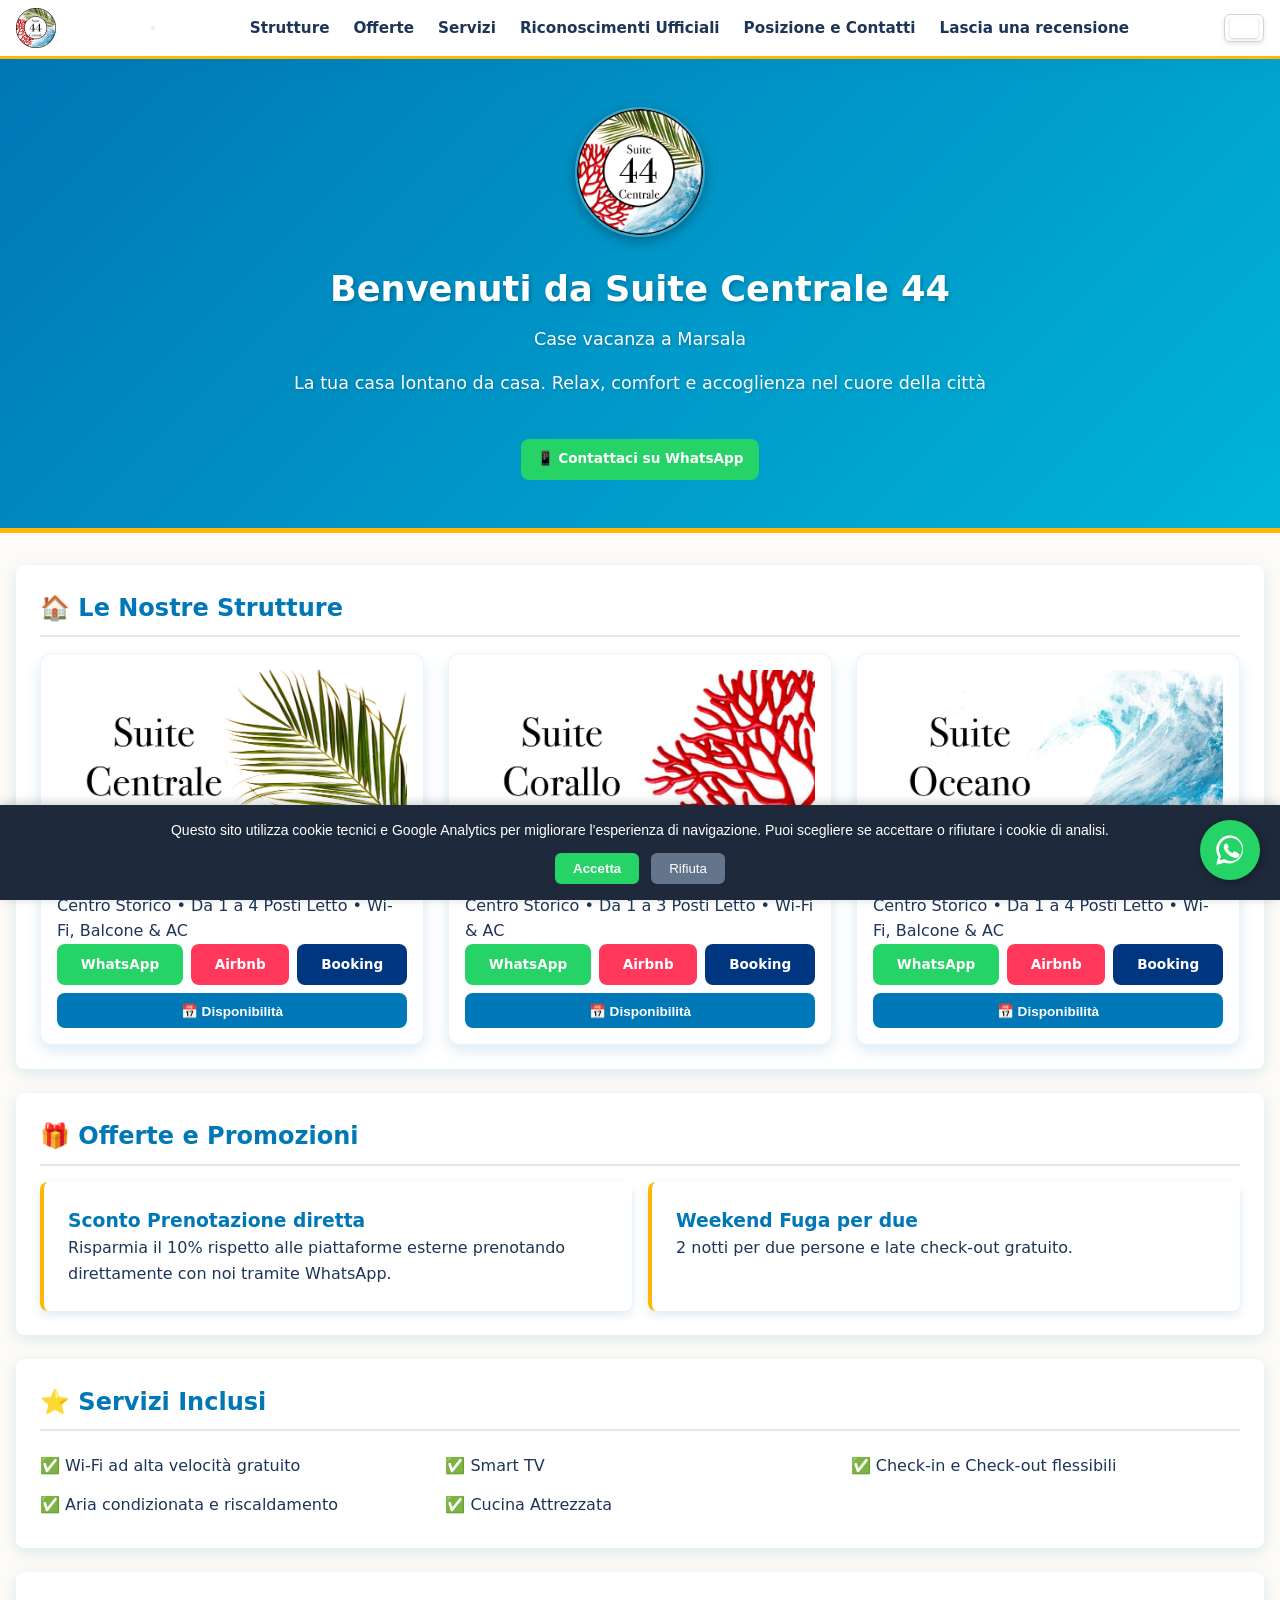
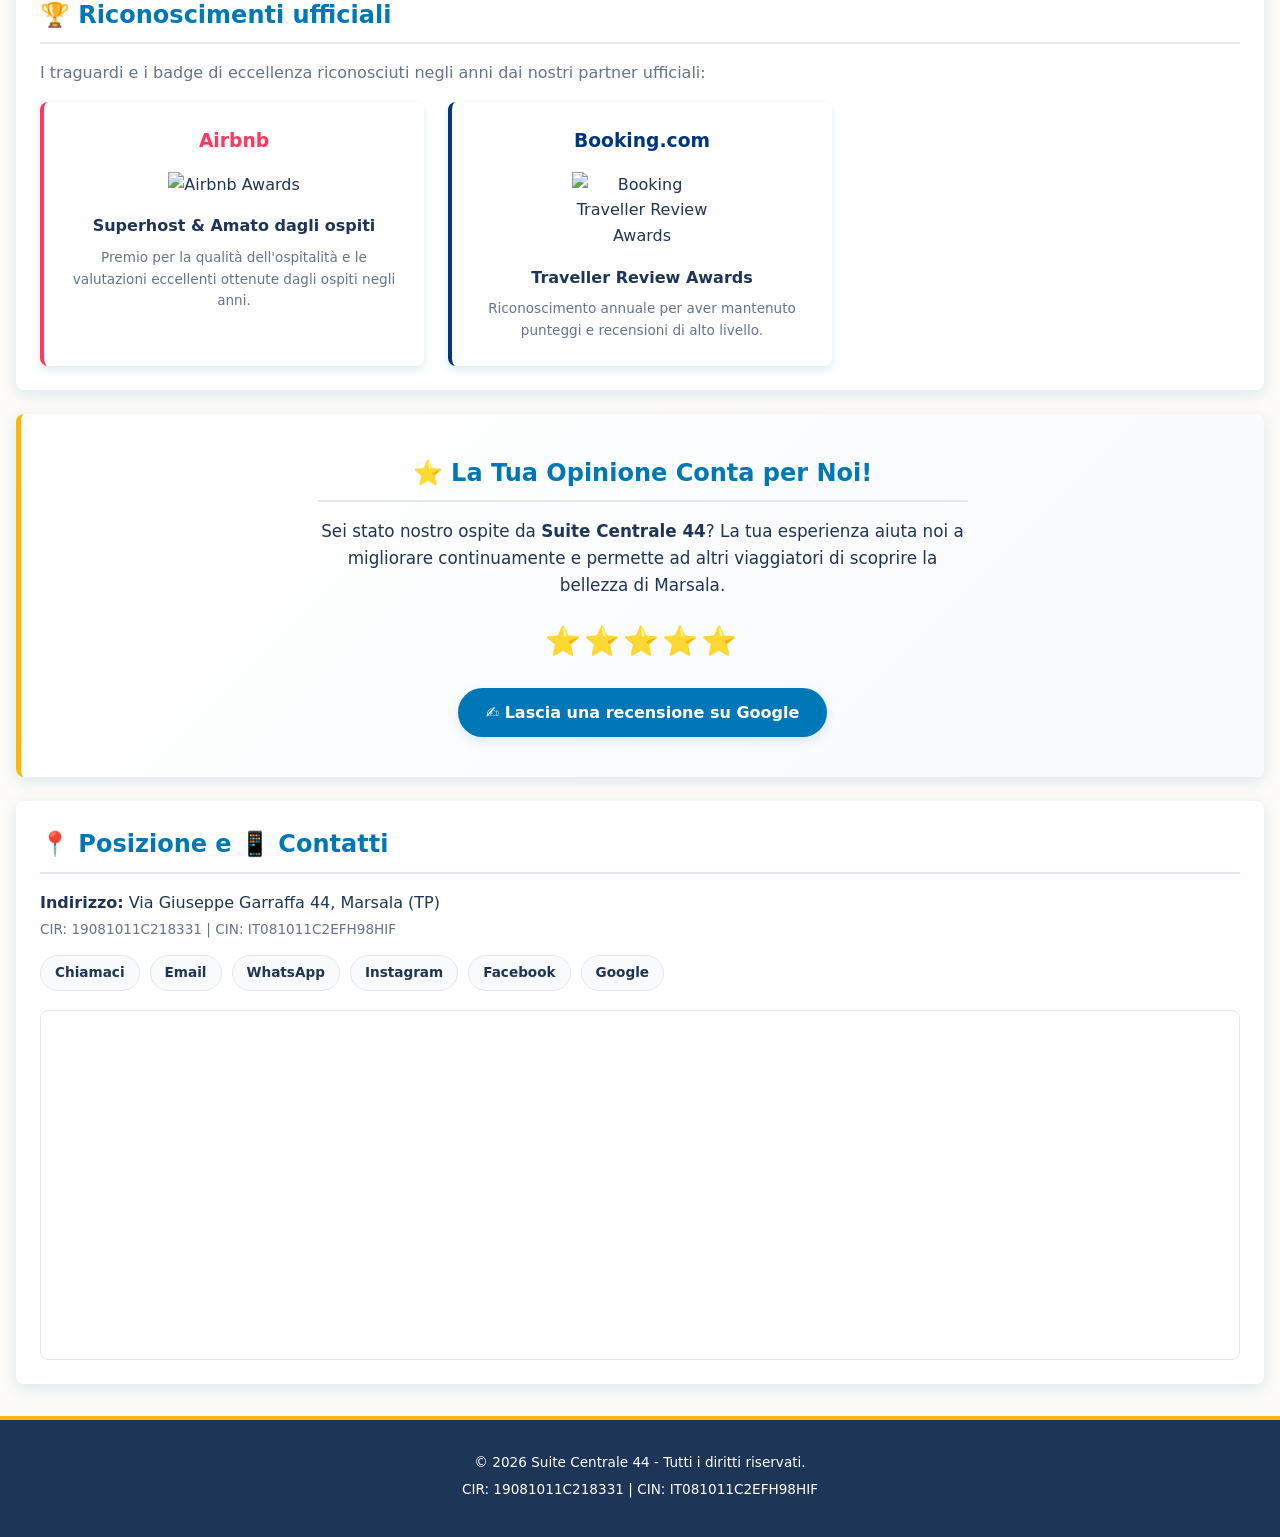
==== commit 1c36fa41: "Update navigation menu to a dropdown format" ====
--- a/index.html
+++ b/index.html
@@ -53,21 +53,31 @@
 
   <div id="google_translate_element" style="display:none;"></div>
 
-  <!-- Menu di Navigazione -->
+<!-- Menu di Navigazione Compatto con Tendina -->
   <nav class="navbar">
     <div class="navbar-container">
       <a href="#" class="nav-brand">
         <img src="image/Logo_Suite.jpg" alt="Logo Suite Centrale 44" class="nav-logo">
       </a>
-      <ul class="nav-links">
-        <li><a href="#strutture">🏠 Strutture</a></li>
-        <li><a href="#offerte">🎁 Offerte</a></li>
-        <li><a href="#servizi">⭐ Servizi</a></li>
-        <li><a href="#riconoscimenti">🏆 Riconoscimenti ufficiali</a></li>
-        <li><a href="#posizione">📍 Posizione</a></li>
-        <li><a href="#contatti">📱 Contatti</a></li>
-        <li><a href="https://share.google/YokKWe5qbWBurajf4" target="_blank" rel="noopener noreferrer">✍️ Lascia una recensione</a></li>
-      </ul>
+
+      <!-- Pulsante Menu a Tendina (Hamburger Modesto) -->
+      <button type="button" class="nav-toggle-btn" id="navToggleBtn" onclick="toggleMainMenu(event)" aria-label="Apri menu di navigazione">
+        <span class="hamburger-bar"></span>
+        <span class="hamburger-bar"></span>
+        <span class="hamburger-bar"></span>
+      </button>
+
+      <!-- Contenitore Dropdown -->
+      <div class="nav-menu-wrapper" id="navMenuWrapper">
+        <ul class="nav-links">
+          <li><a href="#strutture" onclick="chiudiMainMenu()">Strutture</a></li>
+          <li><a href="#offerte" onclick="chiudiMainMenu()">Offerte</a></li>
+          <li><a href="#servizi" onclick="chiudiMainMenu()">Servizi</a></li>
+          <li><a href="#riconoscimenti" onclick="chiudiMainMenu()">Riconoscimenti Ufficiali</a></li>
+          <li><a href="#posizione" onclick="chiudiMainMenu()">Posizione e Contatti</a></li>
+          <li><a href="https://share.google/YokKWe5qbWBurajf4" target="_blank" rel="noopener noreferrer" onclick="chiudiMainMenu()">Lascia una recensione</a></li>
+        </ul>
+      </div>
 
       <!-- Selettore Lingua -->
       <div class="lang-selector notranslate" translate="no">
--- a/css/style.css
+++ b/css/style.css
@@ -1015,3 +1015,63 @@
   color: #14532d !important;
   font-weight: 600;
 }
+/* ==========================================
+   SEZIONE RECENSIONI GOOGLE (ULTRA-LEGGERA)
+   ========================================== */
+.recensione-section {
+  text-align: center;
+  background: linear-gradient(135deg, #ffffff 0%, #f8fafc 100%);
+  border-left: 5px solid var(--giallo-limone);
+  padding: 2.5rem 1.5rem;
+}
+
+.recensione-box {
+  max-width: 650px;
+  margin: 0 auto;
+}
+
+.recensione-box p {
+  color: var(--blu-notte-testo);
+  font-size: 1.05rem;
+  margin-bottom: 1.2rem;
+  line-height: 1.6;
+}
+
+.stelle-valutazione {
+  font-size: 1.8rem;
+  margin-bottom: 1.5rem;
+  letter-spacing: 3px;
+}
+
+.btn-recensione-google {
+  display: inline-flex;
+  align-items: center;
+  justify-content: center;
+  gap: 10px;
+  background-color: var(--blu-mare);
+  color: #ffffff !important;
+  font-weight: bold;
+  font-size: 1rem;
+  padding: 12px 28px;
+  border-radius: 30px;
+  text-decoration: none;
+  box-shadow: 0 4px 12px var(--ombra-leggera);
+  transition: transform 0.2s ease, background-color 0.2s ease, box-shadow 0.2s ease;
+}
+
+.btn-recensione-google:hover {
+  background-color: #005f8f;
+  transform: translateY(-2px);
+  box-shadow: 0 6px 18px var(--ombra-intensa);
+}
+
+@media (max-width: 600px) {
+  .recensione-section {
+    padding: 1.5rem 1rem;
+  }
+  .btn-recensione-google {
+    width: 100%;
+    padding: 12px 16px;
+    font-size: 0.95rem;
+  }
+}
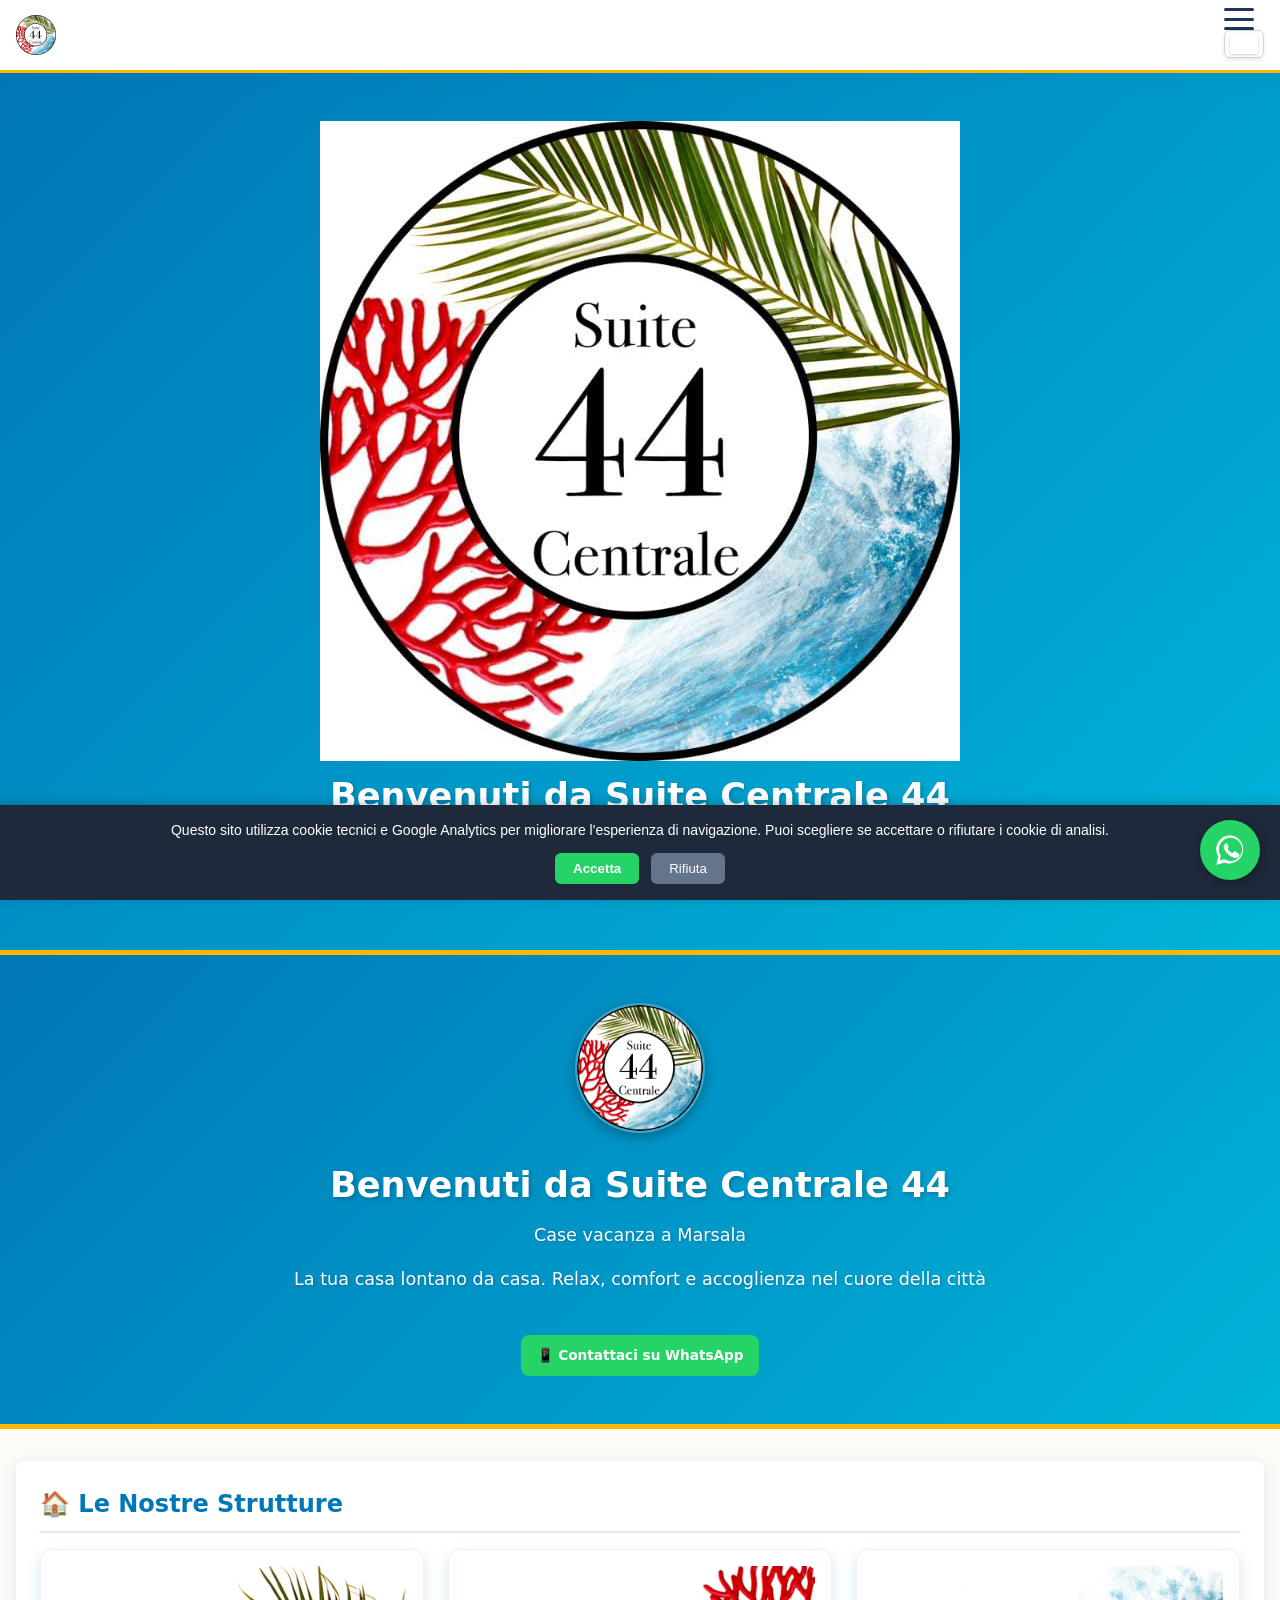
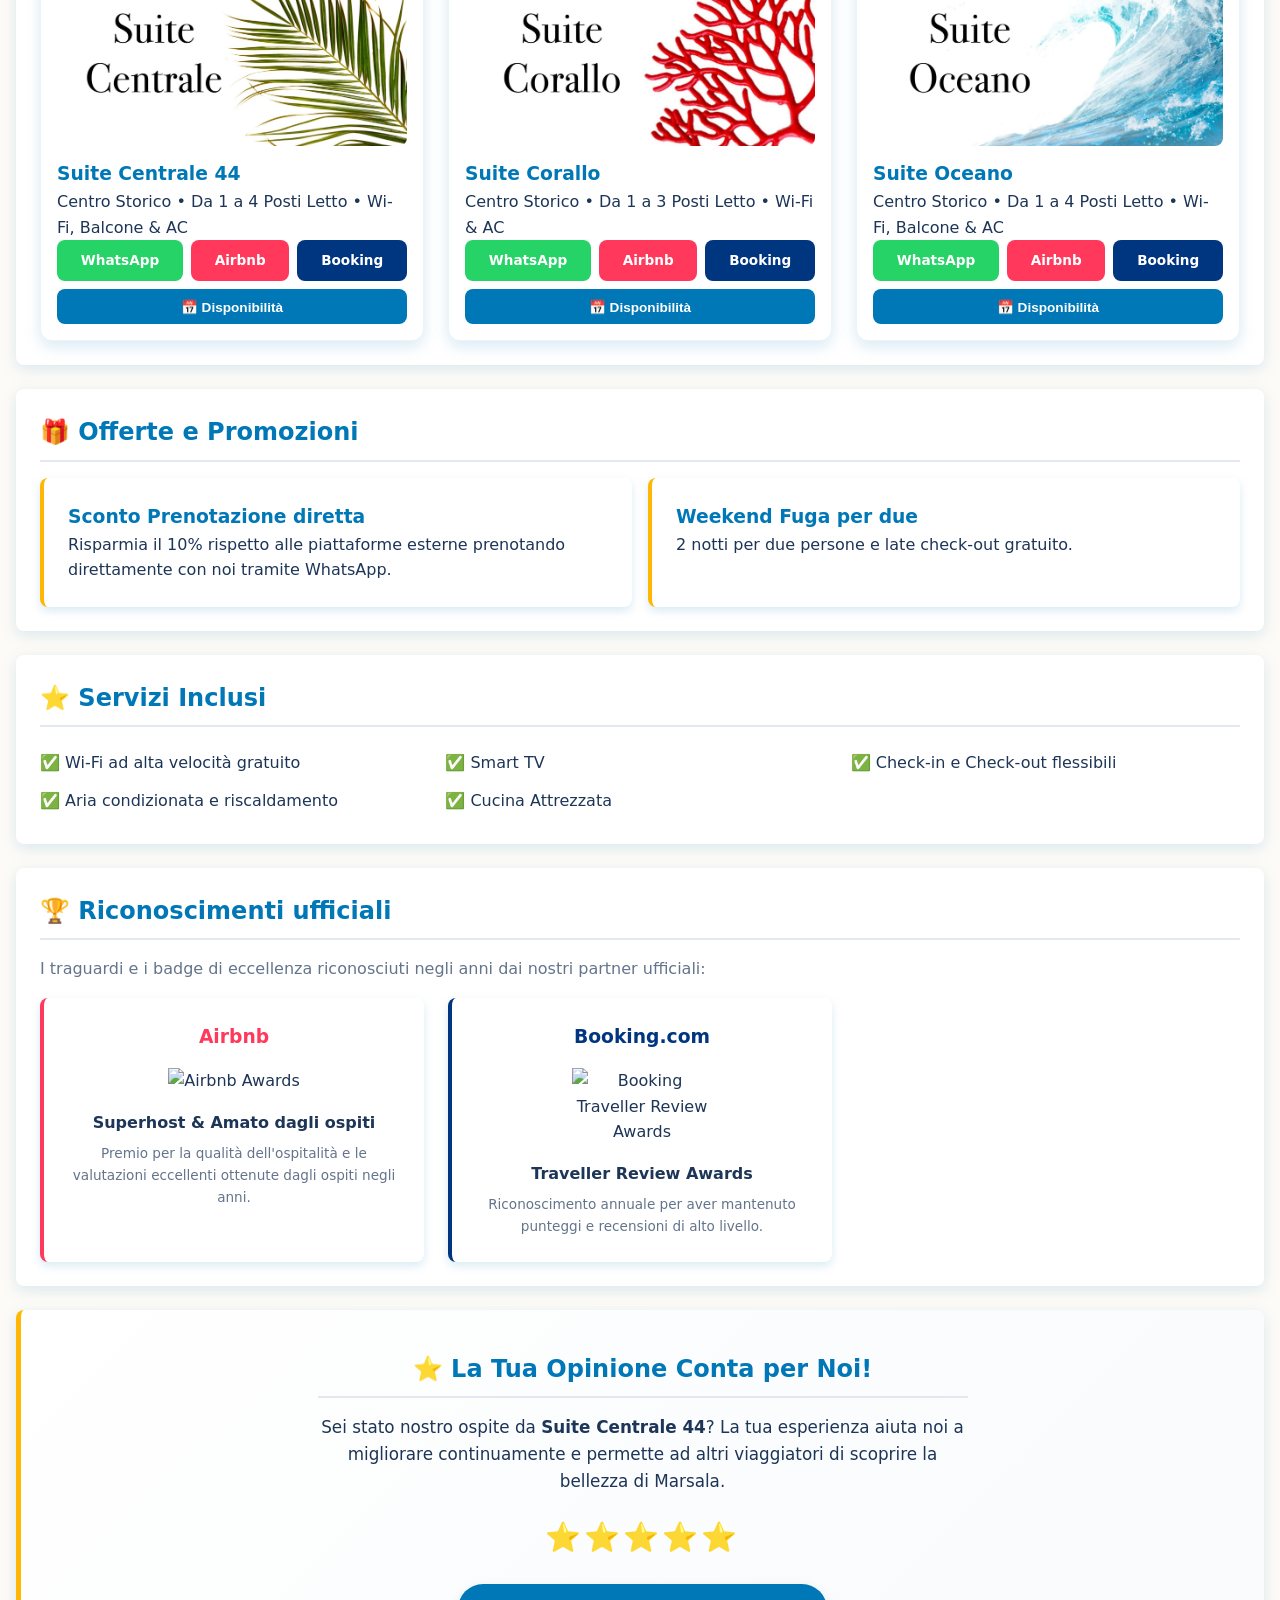
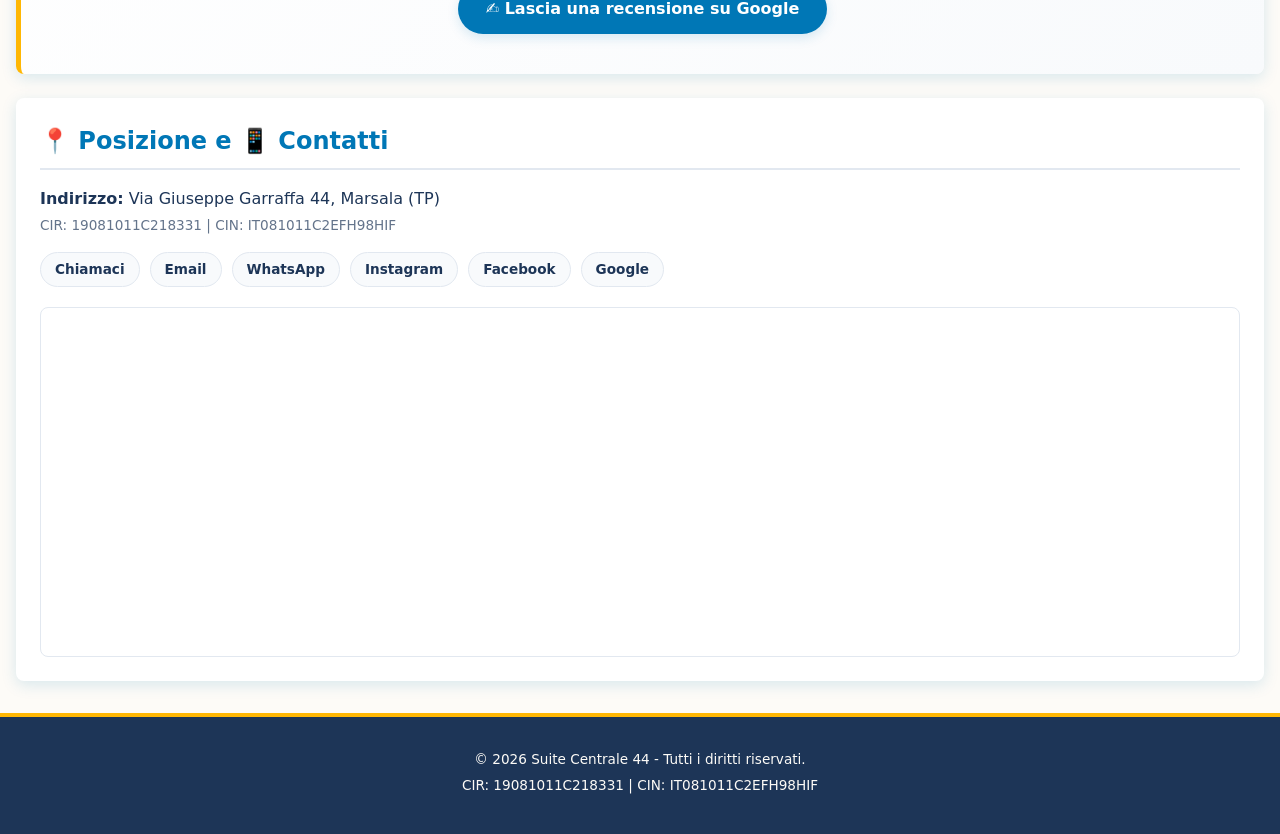
==== commit e0e64be1: "Update index.html" ====
--- a/index.html
+++ b/index.html
@@ -53,21 +53,41 @@
 
   <div id="google_translate_element" style="display:none;"></div>
 
-<!-- Menu di Navigazione Compatto con Tendina -->
+<!-- Menu di Navigazione Compatto -->
   <nav class="navbar">
     <div class="navbar-container">
+      <!-- Brand / Logo a Sinistra -->
       <a href="#" class="nav-brand">
         <img src="image/Logo_Suite.jpg" alt="Logo Suite Centrale 44" class="nav-logo">
       </a>
 
-      <!-- Pulsante Menu a Tendina (Hamburger Modesto) -->
-      <button type="button" class="nav-toggle-btn" id="navToggleBtn" onclick="toggleMainMenu(event)" aria-label="Apri menu di navigazione">
-        <span class="hamburger-bar"></span>
-        <span class="hamburger-bar"></span>
-        <span class="hamburger-bar"></span>
-      </button>
-
-      <!-- Contenitore Dropdown -->
+      <!-- Gruppo Controlli a Destra (Menu + Lingua) -->
+      <div class="nav-controls-right">
+        <!-- Pulsante Menu a Tendina (Hamburger) -->
+        <button type="button" class="nav-toggle-btn" id="navToggleBtn" onclick="toggleMainMenu(event)" aria-label="Apri menu">
+          <span class="hamburger-bar"></span>
+          <span class="hamburger-bar"></span>
+          <span class="hamburger-bar"></span>
+        </button>
+
+        <!-- Selettore Lingua -->
+        <div class="lang-selector notranslate" translate="no">
+          <button type="button" class="lang-btn-rect" id="langBtn" onclick="toggleLangDropdown(event)" aria-label="Seleziona Lingua">
+            <span id="activeFlag" class="flag-icon flag-it"></span>
+          </button>
+          
+          <div class="lang-dropdown" id="langDropdown">
+            <button type="button" onclick="cambiaLingua('it', 'flag-it')" aria-label="Italiano"><span class="flag-icon flag-it"></span></button>
+            <button type="button" onclick="cambiaLingua('en', 'flag-gb')" aria-label="English"><span class="flag-icon flag-gb"></span></button>
+            <button type="button" onclick="cambiaLingua('de', 'flag-de')" aria-label="Deutsch"><span class="flag-icon flag-de"></span></button>
+            <button type="button" onclick="cambiaLingua('fr', 'flag-fr')" aria-label="Français"><span class="flag-icon flag-fr"></span></button>
+            <button type="button" onclick="cambiaLingua('es', 'flag-es')" aria-label="Español"><span class="flag-icon flag-es"></span></button>
+            <button type="button" onclick="cambiaLingua('nl', 'flag-nl')" aria-label="Nederlands"><span class="flag-icon flag-nl"></span></button>
+          </div>
+        </div>
+      </div>
+
+      <!-- Contenitore Dropdown Menu Principale -->
       <div class="nav-menu-wrapper" id="navMenuWrapper">
         <ul class="nav-links">
           <li><a href="#strutture" onclick="chiudiMainMenu()">Strutture</a></li>
@@ -78,24 +98,22 @@
           <li><a href="https://share.google/YokKWe5qbWBurajf4" target="_blank" rel="noopener noreferrer" onclick="chiudiMainMenu()">Lascia una recensione</a></li>
         </ul>
       </div>
-
-      <!-- Selettore Lingua -->
-      <div class="lang-selector notranslate" translate="no">
-        <button type="button" class="lang-btn-rect" id="langBtn" onclick="toggleLangDropdown(event)" aria-label="Seleziona Lingua">
-          <span id="activeFlag" class="flag-icon flag-it"></span>
-        </button>
-        
-        <div class="lang-dropdown" id="langDropdown">
-          <button type="button" onclick="cambiaLingua('it', 'flag-it')" aria-label="Italiano"><span class="flag-icon flag-it"></span></button>
-          <button type="button" onclick="cambiaLingua('en', 'flag-gb')" aria-label="English"><span class="flag-icon flag-gb"></span></button>
-          <button type="button" onclick="cambiaLingua('de', 'flag-de')" aria-label="Deutsch"><span class="flag-icon flag-de"></span></button>
-          <button type="button" onclick="cambiaLingua('fr', 'flag-fr')" aria-label="Français"><span class="flag-icon flag-fr"></span></button>
-          <button type="button" onclick="cambiaLingua('es', 'flag-es')" aria-label="Español"><span class="flag-icon flag-es"></span></button>
-          <button type="button" onclick="cambiaLingua('nl', 'flag-nl')" aria-label="Nederlands"><span class="flag-icon flag-nl"></span></button>
-        </div>
-      </div>
     </div>
   </nav>
+
+  <!-- Header Compatto e Smart -->
+  <header class="header-compact">
+    <div class="header-content">
+      <img src="image/Logo_Suite.jpg" alt="Suite Centrale 44 Logo" class="header-logo-compact">
+      <div class="header-text">
+        <h1>Benvenuti da Suite Centrale 44</h1>
+        <p class="subtitle">Case vacanza nel cuore di Marsala</p>
+      </div>
+    </div>
+    <a href="https://wa.me/393477640421?text=Ciao!%20Vorrei%20informazioni%20sulle%20disponibilit%C3%A0%20delle%20case%20vacanze" class="btn-wa-header" target="_blank" rel="noopener noreferrer">
+      📱 Contattaci su WhatsApp
+    </a>
+  </header>
 
   <header>
     <img src="image/Logo_Suite.jpg" alt="Suite Centrale 44 Logo" class="header-logo">
--- a/css/style.css
+++ b/css/style.css
@@ -70,7 +70,7 @@
 }
 
 /* ==========================================
-   2. NAVBAR E SELETTORE LINGUA
+   2. NAVBAR, MENU A TENDINA E SELETTORE LINGUA
    ========================================== */
 .navbar {
   position: sticky;
@@ -88,6 +88,7 @@
   justify-content: space-between;
   align-items: center;
   padding: 0.5rem 1rem;
+  position: relative;
 }
 
 .nav-brand {
@@ -103,11 +104,62 @@
   display: block;
 }
 
+/* Pulsante Hamburger Modesto per Menu */
+.nav-toggle-btn {
+  display: flex;
+  flex-direction: column;
+  justify-content: space-between;
+  width: 30px;
+  height: 22px;
+  background: transparent;
+  border: none;
+  cursor: pointer;
+  padding: 0;
+  z-index: 1000;
+  transition: transform 0.2s ease;
+}
+
+.nav-toggle-btn:hover {
+  transform: scale(1.05);
+}
+
+.hamburger-bar {
+  width: 100%;
+  height: 3px;
+  background-color: var(--blu-notte-testo);
+  border-radius: 2px;
+}
+
+/* Menu a Tendina Principale (Dropdown) */
+.nav-menu-wrapper {
+  display: none;
+  position: absolute;
+  top: 100%;
+  left: 0;
+  width: 100%;
+  background-color: #ffffff;
+  box-shadow: 0 10px 25px rgba(0,0,0,0.15);
+  border-bottom: 3px solid var(--blu-mare);
+  padding: 1rem 0;
+  animation: comparsaMenu 0.2s ease-out;
+}
+
+.nav-menu-wrapper.show {
+  display: block !important;
+}
+
+@keyframes comparsaMenu {
+  from { opacity: 0; transform: translateY(-8px); }
+  to { opacity: 1; transform: translateY(0); }
+}
+
 .nav-links {
   display: flex;
-  gap: 1.5rem;
-  flex-wrap: wrap;
-  align-items: center;
+  flex-direction: column;
+  align-items: center;
+  gap: 1rem;
+  margin: 0;
+  padding: 0;
 }
 
 .nav-links a {
@@ -116,12 +168,17 @@
   font-weight: 600;
   font-size: 0.95rem;
   transition: color 0.2s ease;
+  letter-spacing: 0.3px;
+  padding: 4px 8px;
 }
 
 .nav-links a:hover {
   color: var(--blu-mare);
 }
 
+/* ==========================================
+   STILI SELETTORE LINGUA (RIPRISTINATI)
+   ========================================== */
 .lang-selector {
   position: relative;
   display: inline-block;
@@ -160,6 +217,7 @@
   pointer-events: none;
 }
 
+/* Bandiere ad alta definizione */
 .flag-it { background-image: url('https://flagcdn.com/w40/it.png'); }
 .flag-gb { background-image: url('https://flagcdn.com/w40/gb.png'); }
 .flag-de { background-image: url('https://flagcdn.com/w40/de.png'); }
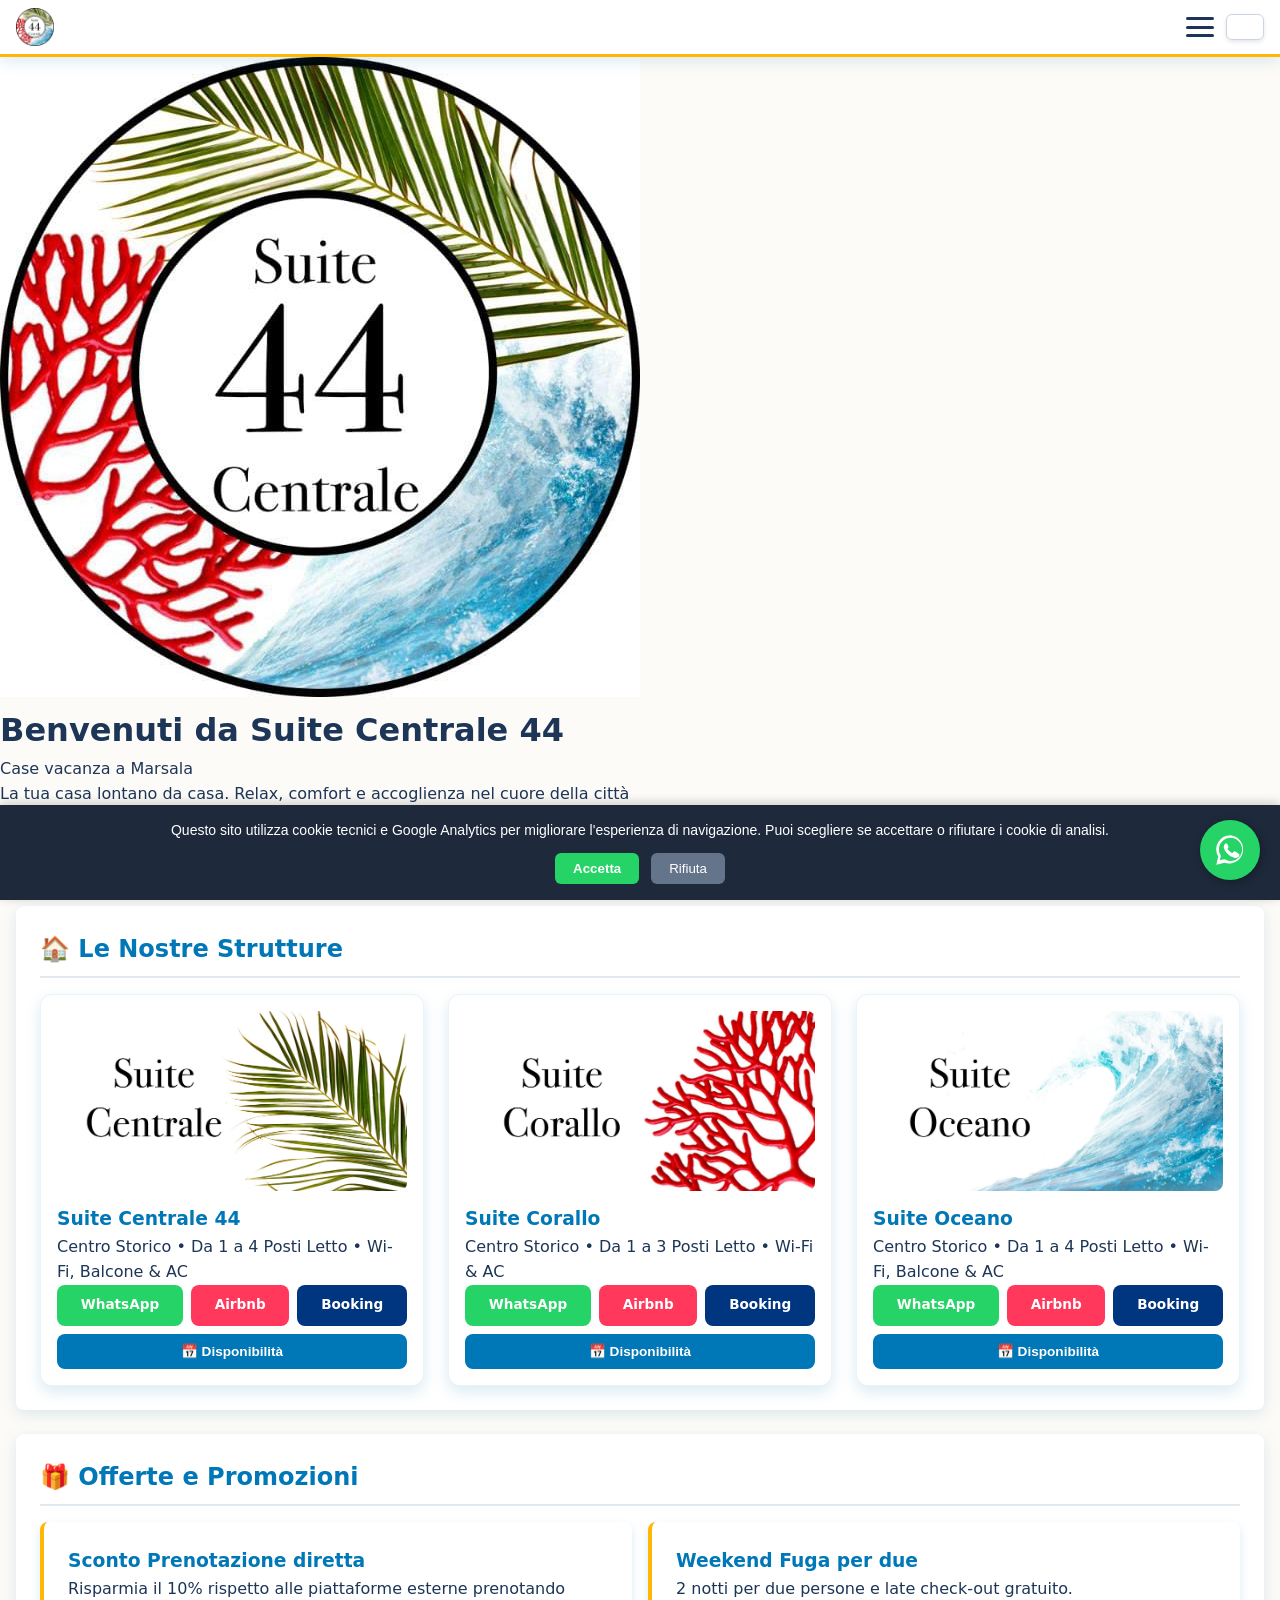
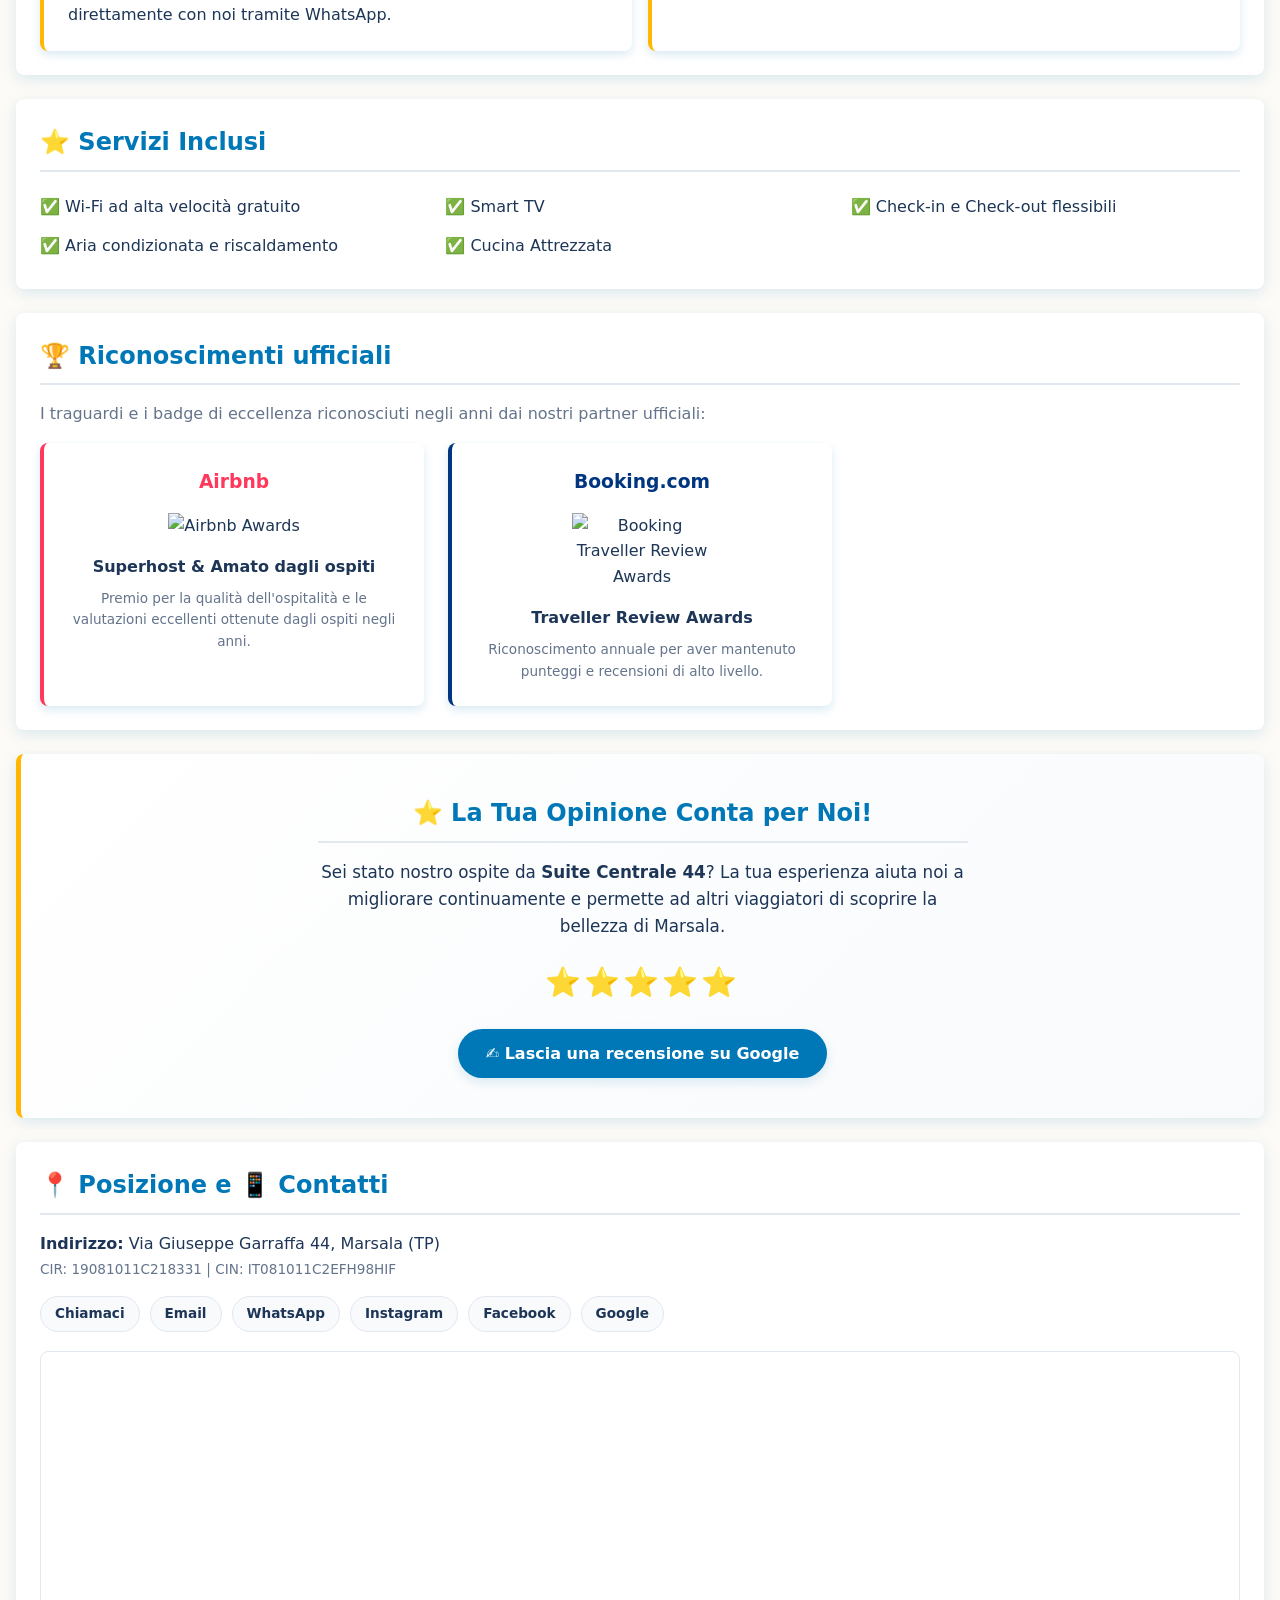
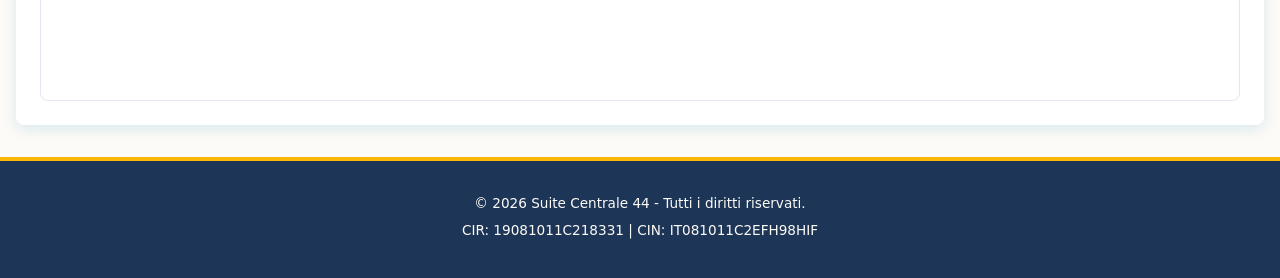
==== commit 078223c2: "Update index.html" ====
--- a/index.html
+++ b/index.html
@@ -54,23 +54,21 @@
   <div id="google_translate_element" style="display:none;"></div>
 
 <!-- Menu di Navigazione Compatto -->
+  <!-- Menu di Navigazione con Controlli a Destra -->
   <nav class="navbar">
     <div class="navbar-container">
-      <!-- Brand / Logo a Sinistra -->
       <a href="#" class="nav-brand">
         <img src="image/Logo_Suite.jpg" alt="Logo Suite Centrale 44" class="nav-logo">
       </a>
 
-      <!-- Gruppo Controlli a Destra (Menu + Lingua) -->
+      <!-- Gruppo Controlli A Destra: Menu + Lingua -->
       <div class="nav-controls-right">
-        <!-- Pulsante Menu a Tendina (Hamburger) -->
         <button type="button" class="nav-toggle-btn" id="navToggleBtn" onclick="toggleMainMenu(event)" aria-label="Apri menu">
           <span class="hamburger-bar"></span>
           <span class="hamburger-bar"></span>
           <span class="hamburger-bar"></span>
         </button>
 
-        <!-- Selettore Lingua -->
         <div class="lang-selector notranslate" translate="no">
           <button type="button" class="lang-btn-rect" id="langBtn" onclick="toggleLangDropdown(event)" aria-label="Seleziona Lingua">
             <span id="activeFlag" class="flag-icon flag-it"></span>
@@ -87,7 +85,7 @@
         </div>
       </div>
 
-      <!-- Contenitore Dropdown Menu Principale -->
+      <!-- Menu a Tendina Dropdown -->
       <div class="nav-menu-wrapper" id="navMenuWrapper">
         <ul class="nav-links">
           <li><a href="#strutture" onclick="chiudiMainMenu()">Strutture</a></li>
@@ -101,29 +99,15 @@
     </div>
   </nav>
 
-  <!-- Header Compatto e Smart -->
-  <header class="header-compact">
-    <div class="header-content">
-      <img src="image/Logo_Suite.jpg" alt="Suite Centrale 44 Logo" class="header-logo-compact">
-      <div class="header-text">
-        <h1>Benvenuti da Suite Centrale 44</h1>
-        <p class="subtitle">Case vacanza nel cuore di Marsala</p>
-      </div>
-    </div>
-    <a href="https://wa.me/393477640421?text=Ciao!%20Vorrei%20informazioni%20sulle%20disponibilit%C3%A0%20delle%20case%20vacanze" class="btn-wa-header" target="_blank" rel="noopener noreferrer">
-      📱 Contattaci su WhatsApp
-    </a>
-  </header>
-
+  <!-- Header Con Scritte Originali e Logo Dimensionato -->
   <header>
     <img src="image/Logo_Suite.jpg" alt="Suite Centrale 44 Logo" class="header-logo">
     <h1>Benvenuti da Suite Centrale 44</h1>
-    <p>Case vacanza a Marsala</p>
-    <p>La tua casa lontano da casa. Relax, comfort e accoglienza nel cuore della città</p>
+    <p class="header-sub">Case vacanza a Marsala</p>
+    <p class="header-desc">La tua casa lontano da casa. Relax, comfort e accoglienza nel cuore della città</p>
     <br>
     <a href="https://wa.me/393477640421?text=Ciao!%20Vorrei%20informazioni%20sulle%20disponibilit%C3%A0%20delle%20case%20vacanze" class="btn-wa" target="_blank" rel="noopener noreferrer">📱 Contattaci su WhatsApp</a>
   </header>
-
   <main class="container">
     <!-- Sezione Strutture -->
     <section id="strutture" class="section">
--- a/css/style.css
+++ b/css/style.css
@@ -70,7 +70,7 @@
 }
 
 /* ==========================================
-   2. NAVBAR, MENU A TENDINA E SELETTORE LINGUA
+   2. NAVBAR, CONTROLLI A DESTRA E LINGUA
    ========================================== */
 .navbar {
   position: sticky;
@@ -98,19 +98,26 @@
 }
 
 .nav-logo {
-  height: 40px;
+  height: 38px;
   width: auto;
   border-radius: 4px;
   display: block;
 }
 
-/* Pulsante Hamburger Modesto per Menu */
+/* Gruppo controlli posizionato a destra */
+.nav-controls-right {
+  display: flex;
+  align-items: center;
+  gap: 12px;
+}
+
+/* Pulsante Hamburger per Menu */
 .nav-toggle-btn {
   display: flex;
   flex-direction: column;
   justify-content: space-between;
-  width: 30px;
-  height: 22px;
+  width: 28px;
+  height: 20px;
   background: transparent;
   border: none;
   cursor: pointer;
@@ -130,7 +137,7 @@
   border-radius: 2px;
 }
 
-/* Menu a Tendina Principale (Dropdown) */
+/* Menu a Tendina Dropdown */
 .nav-menu-wrapper {
   display: none;
   position: absolute;
@@ -157,7 +164,7 @@
   display: flex;
   flex-direction: column;
   align-items: center;
-  gap: 1rem;
+  gap: 0.8rem;
   margin: 0;
   padding: 0;
 }
@@ -176,17 +183,15 @@
   color: var(--blu-mare);
 }
 
-/* ==========================================
-   STILI SELETTORE LINGUA (RIPRISTINATI)
-   ========================================== */
+/* Selettore Lingua */
 .lang-selector {
   position: relative;
   display: inline-block;
 }
 
 .lang-btn-rect {
-  width: 40px;
-  height: 28px;
+  width: 38px;
+  height: 26px;
   border-radius: 6px;
   border: 1px solid #cbd5e1;
   background: transparent !important;
@@ -197,27 +202,24 @@
   overflow: hidden;
   padding: 0;
   box-shadow: 0 2px 4px rgba(0, 0, 0, 0.1);
-  transition: transform 0.2s ease, border-color 0.2s ease;
+  transition: transform 0.2s ease;
 }
 
 .lang-btn-rect:hover {
-  border-color: #0284c7;
   transform: scale(1.05);
 }
 
 .flag-icon {
-  width: 28px;
-  height: 20px;
+  width: 26px;
+  height: 18px;
   display: block;
   background-size: cover;
   background-position: center;
   background-repeat: no-repeat;
   border-radius: 3px;
-  box-shadow: 0 1px 3px rgba(0,0,0,0.2);
   pointer-events: none;
 }
 
-/* Bandiere ad alta definizione */
 .flag-it { background-image: url('https://flagcdn.com/w40/it.png'); }
 .flag-gb { background-image: url('https://flagcdn.com/w40/gb.png'); }
 .flag-de { background-image: url('https://flagcdn.com/w40/de.png'); }
@@ -229,7 +231,7 @@
   display: none;
   position: absolute;
   right: 0;
-  top: 36px;
+  top: 34px;
   background-color: #ffffff;
   border: 1px solid #cbd5e1;
   border-radius: 8px;
@@ -253,52 +255,95 @@
   align-items: center;
   justify-content: center;
   border-radius: 4px;
-  transition: background-color 0.2s ease;
 }
 
 .lang-dropdown button:hover {
   background-color: #f1f5f9;
 }
 
-.goog-te-banner-frame,
-.skiptranslate,
-#goog-gt-tt {
-  display: none !important;
-}
-
-/* ==========================================
-   3. HEADER
-   ========================================== */
-header {
+/* ==========================================
+   3. HEADER COMPATTO E RESPONSIVE
+   ========================================== */
+.header-compact {
   background: linear-gradient(135deg, var(--blu-mare) 0%, var(--azzurro-cielo) 100%);
   color: #ffffff;
   text-align: center;
-  padding: 3rem 1rem;
-  border-bottom: 5px solid var(--giallo-limone);
-}
-
-.header-logo {
-  max-width: 130px;
-  height: auto;
+  padding: 1.2rem 1rem;
+  border-bottom: 4px solid var(--giallo-limone);
+}
+
+.header-content {
+  display: flex;
+  flex-direction: column;
+  align-items: center;
+  justify-content: center;
+  gap: 0.6rem;
+  max-width: 800px;
+  margin: 0 auto 0.8rem auto;
+}
+
+.header-logo-compact {
+  width: 70px;
+  height: 70px;
   border-radius: 50%;
-  margin-bottom: 1rem;
-  box-shadow: 0 4px 12px rgba(0, 0, 0, 0.3);
-  border: 2px solid rgba(255, 255, 255, 0.2);
-}
-
-header h1 {
-  font-size: 2.2rem;
-  margin-bottom: 0.5rem;
+  box-shadow: 0 3px 10px rgba(0, 0, 0, 0.25);
+  border: 2px solid rgba(255, 255, 255, 0.3);
+  object-fit: cover;
+}
+
+.header-text h1 {
+  font-size: 1.35rem;
+  margin-bottom: 0.2rem;
+  line-height: 1.2;
   color: #ffffff;
-  text-shadow: 2px 2px 4px rgba(0,0,0,0.2);
-}
-
-header p {
-  font-size: 1.1rem;
-  margin-bottom: 1rem;
   text-shadow: 1px 1px 3px rgba(0,0,0,0.2);
 }
 
+.header-text .subtitle {
+  font-size: 0.9rem;
+  opacity: 0.95;
+  margin: 0;
+  font-weight: 400;
+}
+
+.btn-wa-header {
+  display: inline-flex;
+  align-items: center;
+  justify-content: center;
+  gap: 6px;
+  background-color: #25d366;
+  color: #ffffff !important;
+  padding: 0.45rem 1.1rem;
+  border-radius: 20px;
+  text-decoration: none;
+  font-weight: 700;
+  font-size: 0.85rem;
+  box-shadow: 0 3px 8px rgba(0,0,0,0.2);
+  transition: transform 0.2s ease, background-color 0.2s ease;
+}
+
+.btn-wa-header:hover {
+  background-color: #1eb954;
+  transform: translateY(-2px);
+}
+
+/* Layout Desktop per l'Header */
+@media (min-width: 600px) {
+  .header-content {
+    flex-direction: row;
+    text-align: left;
+  }
+  .header-logo-compact {
+    width: 80px;
+    height: 80px;
+  }
+  .header-text h1 {
+    font-size: 1.7rem;
+  }
+  .header-text .subtitle {
+    font-size: 1rem;
+  }
+}
 /* ==========================================
    4. SCHEDE E GRIGLIE GENERALI
    ========================================== */
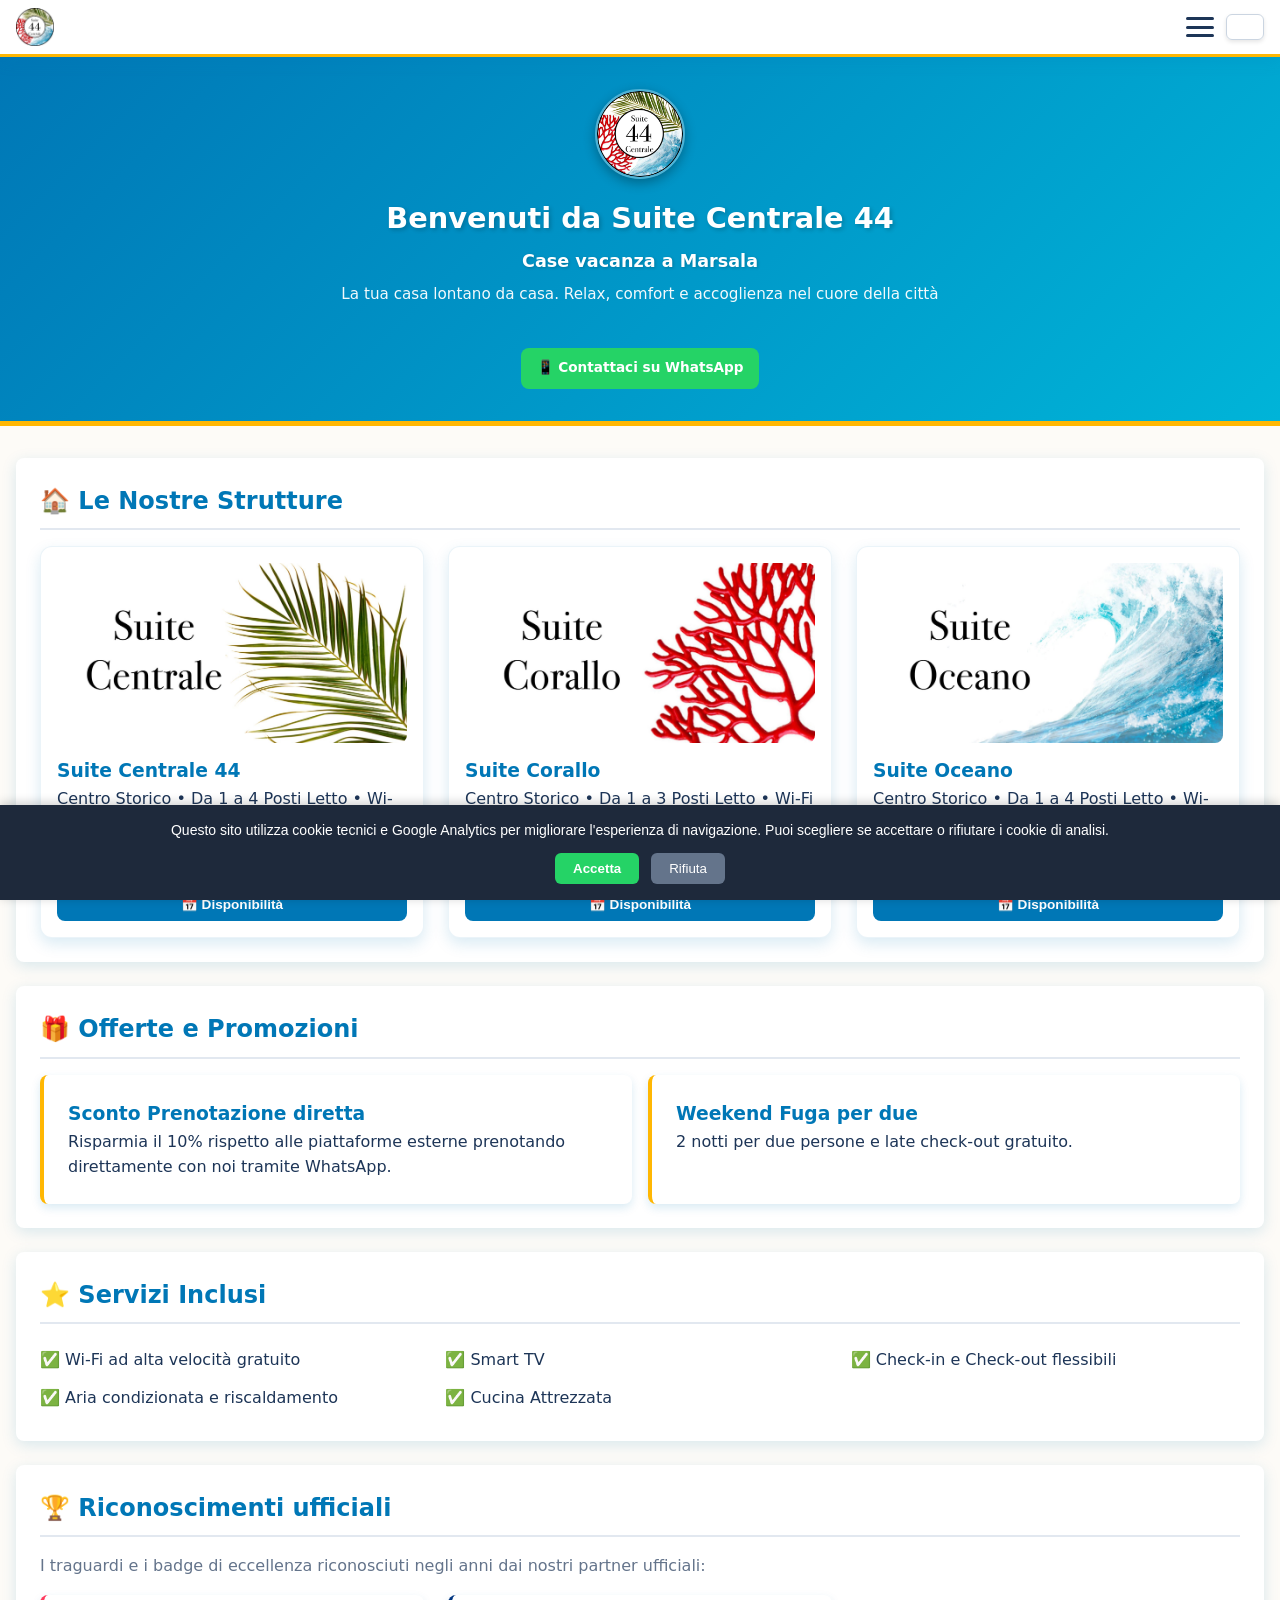
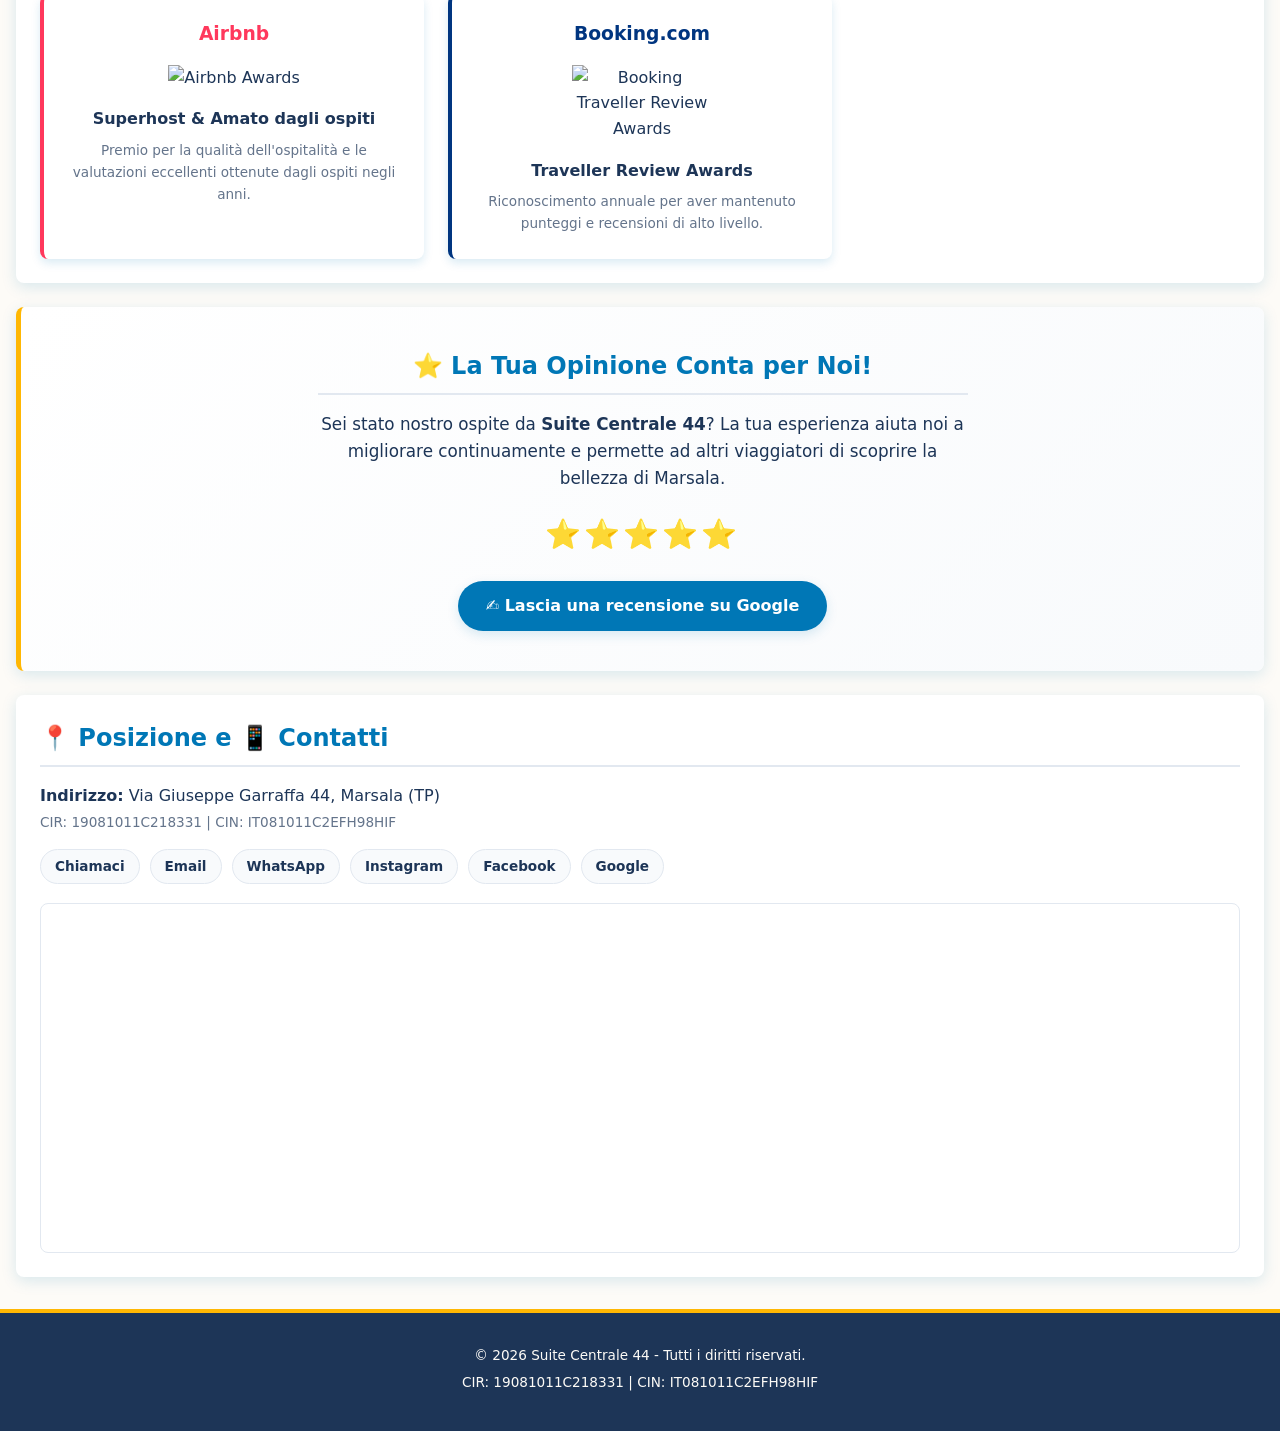
==== commit 26aef258: "Update index.html" ====
--- a/index.html
+++ b/index.html
@@ -352,16 +352,6 @@
 
   <script type="text/javascript" src="//translate.google.com/translate_a/element.js?cb=googleTranslateElementInit"></script>
 
-  <a href="https://wa.me/393477640421?text=Ciao!%20Vorrei%20informazioni%20sulle%20disponibilit%C3%A0%20delle%20case%20vacanze" 
-     class="whatsapp-float" 
-     target="_blank" 
-     rel="noopener noreferrer"
-     aria-label="Contattaci su WhatsApp">
-    <svg viewBox="0 0 32 32" class="whatsapp-float-icon">
-      <path d="M16 2a13 13 0 0 0-11.2 19.6L3 29l7.6-1.7A13 13 0 1 0 16 2zm0 23.6a10.5 10.5 0 0 1-5.4-1.5l-.4-.2-4 1 1-3.9-.2-.4A10.6 10.6 0 1 1 16 25.6zm5.8-7.9c-.3-.2-1.8-.9-2.1-1s-.5-.2-.7.2-.8 1-.9 1.2-.3.3-.6.1a8 8 0 0 1-2.4-1.5 8.9 8.9 0 0 1-1.7-2.1c-.2-.3 0-.5.1-.6l.4-.5c.2-.2.2-.4.3-.6s0-.4-.1-.5l-.9-2.2c-.3-.6-.5-.5-.7-.5h-.6c-.2 0-.6.1-.9.4s-1.2 1.2-1.2 2.8 1.3 3.3 1.4 3.5 2.5 3.9 6.1 5.4c.9.4 1.5.6 2 .8a4.9 4.9 0 0 0 2.2.1c.7-.1 2.1-.9 2.4-1.7s.3-1.5.2-1.7-.5-.2-.8-.4z"/>
-    </svg>
-  </a>
-
   <!-- FINESTRA GALLERIA UNIFICATA -->
   <div id="modal-galleria" class="modal-galleria">
     <div class="modal-header">
--- a/css/style.css
+++ b/css/style.css
@@ -100,18 +100,18 @@
 .nav-logo {
   height: 38px;
   width: auto;
+  max-width: 120px;
   border-radius: 4px;
   display: block;
-}
-
-/* Gruppo controlli posizionato a destra */
+  object-fit: contain;
+}
+
 .nav-controls-right {
   display: flex;
   align-items: center;
   gap: 12px;
 }
 
-/* Pulsante Hamburger per Menu */
 .nav-toggle-btn {
   display: flex;
   flex-direction: column;
@@ -137,7 +137,6 @@
   border-radius: 2px;
 }
 
-/* Menu a Tendina Dropdown */
 .nav-menu-wrapper {
   display: none;
   position: absolute;
@@ -175,7 +174,6 @@
   font-weight: 600;
   font-size: 0.95rem;
   transition: color 0.2s ease;
-  letter-spacing: 0.3px;
   padding: 4px 8px;
 }
 
@@ -183,7 +181,6 @@
   color: var(--blu-mare);
 }
 
-/* Selettore Lingua */
 .lang-selector {
   position: relative;
   display: inline-block;
@@ -262,88 +259,53 @@
 }
 
 /* ==========================================
-   3. HEADER COMPATTO E RESPONSIVE
-   ========================================== */
-.header-compact {
+   3. HEADER RIPRISTINATO E PROPORZIONATO
+   ========================================== */
+header {
   background: linear-gradient(135deg, var(--blu-mare) 0%, var(--azzurro-cielo) 100%);
   color: #ffffff;
   text-align: center;
-  padding: 1.2rem 1rem;
-  border-bottom: 4px solid var(--giallo-limone);
-}
-
-.header-content {
-  display: flex;
-  flex-direction: column;
-  align-items: center;
-  justify-content: center;
-  gap: 0.6rem;
-  max-width: 800px;
-  margin: 0 auto 0.8rem auto;
-}
-
-.header-logo-compact {
-  width: 70px;
-  height: 70px;
+  padding: 2rem 1rem;
+  border-bottom: 5px solid var(--giallo-limone);
+}
+
+.header-logo {
+  width: 90px !important;
+  height: 90px !important;
+  max-width: 90px !important;
+  max-height: 90px !important;
   border-radius: 50%;
-  box-shadow: 0 3px 10px rgba(0, 0, 0, 0.25);
+  margin: 0 auto 1rem auto;
+  box-shadow: 0 4px 12px rgba(0, 0, 0, 0.3);
   border: 2px solid rgba(255, 255, 255, 0.3);
   object-fit: cover;
-}
-
-.header-text h1 {
-  font-size: 1.35rem;
-  margin-bottom: 0.2rem;
-  line-height: 1.2;
+  display: block;
+}
+
+header h1 {
+  font-size: 1.8rem;
+  margin-bottom: 0.4rem;
   color: #ffffff;
+  text-shadow: 2px 2px 4px rgba(0,0,0,0.2);
+}
+
+header .header-sub {
+  font-size: 1.1rem;
+  font-weight: 600;
+  margin-bottom: 0.4rem;
   text-shadow: 1px 1px 3px rgba(0,0,0,0.2);
 }
 
-.header-text .subtitle {
-  font-size: 0.9rem;
+header .header-desc {
+  font-size: 0.95rem;
+  margin-bottom: 1rem;
   opacity: 0.95;
-  margin: 0;
-  font-weight: 400;
-}
-
-.btn-wa-header {
-  display: inline-flex;
-  align-items: center;
-  justify-content: center;
-  gap: 6px;
-  background-color: #25d366;
-  color: #ffffff !important;
-  padding: 0.45rem 1.1rem;
-  border-radius: 20px;
-  text-decoration: none;
-  font-weight: 700;
-  font-size: 0.85rem;
-  box-shadow: 0 3px 8px rgba(0,0,0,0.2);
-  transition: transform 0.2s ease, background-color 0.2s ease;
-}
-
-.btn-wa-header:hover {
-  background-color: #1eb954;
-  transform: translateY(-2px);
-}
-
-/* Layout Desktop per l'Header */
-@media (min-width: 600px) {
-  .header-content {
-    flex-direction: row;
-    text-align: left;
-  }
-  .header-logo-compact {
-    width: 80px;
-    height: 80px;
-  }
-  .header-text h1 {
-    font-size: 1.7rem;
-  }
-  .header-text .subtitle {
-    font-size: 1rem;
-  }
-}
+  max-width: 600px;
+  margin-left: auto;
+  margin-right: auto;
+}
+
+
 /* ==========================================
    4. SCHEDE E GRIGLIE GENERALI
    ========================================== */
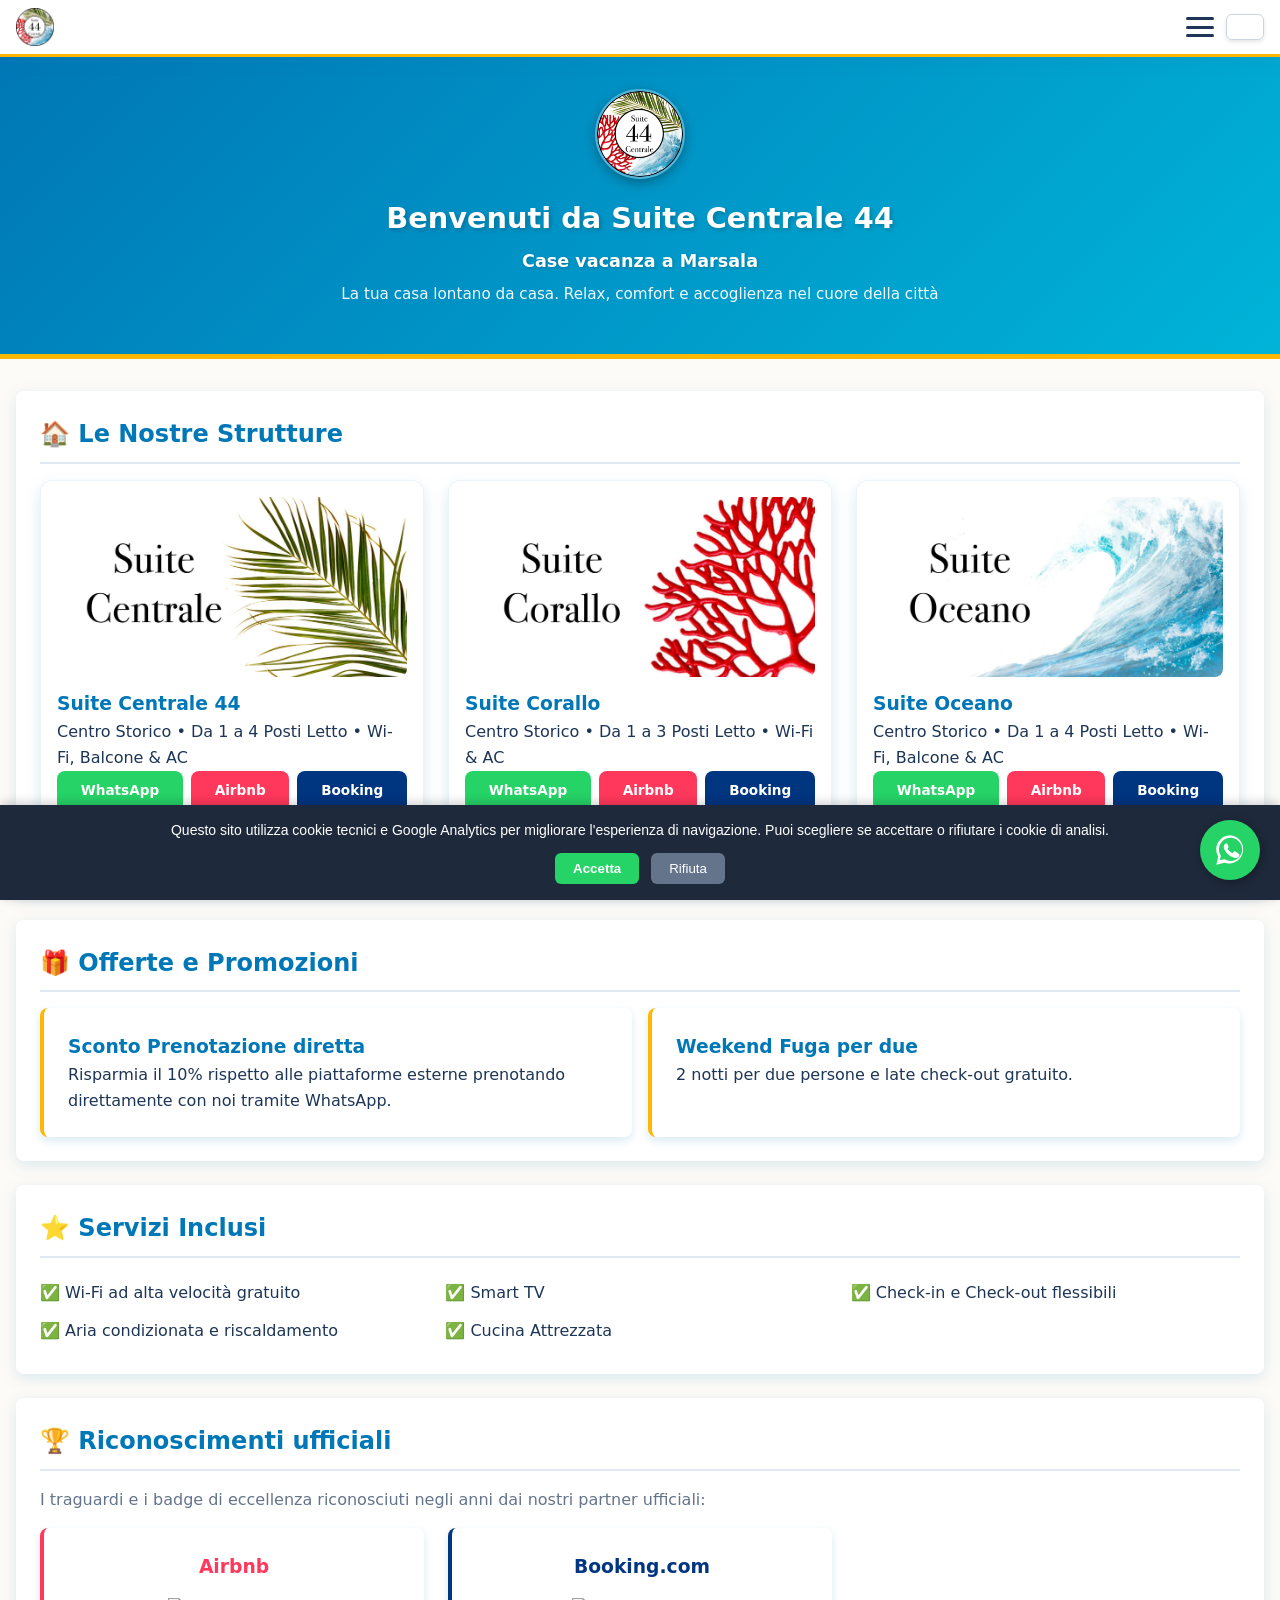
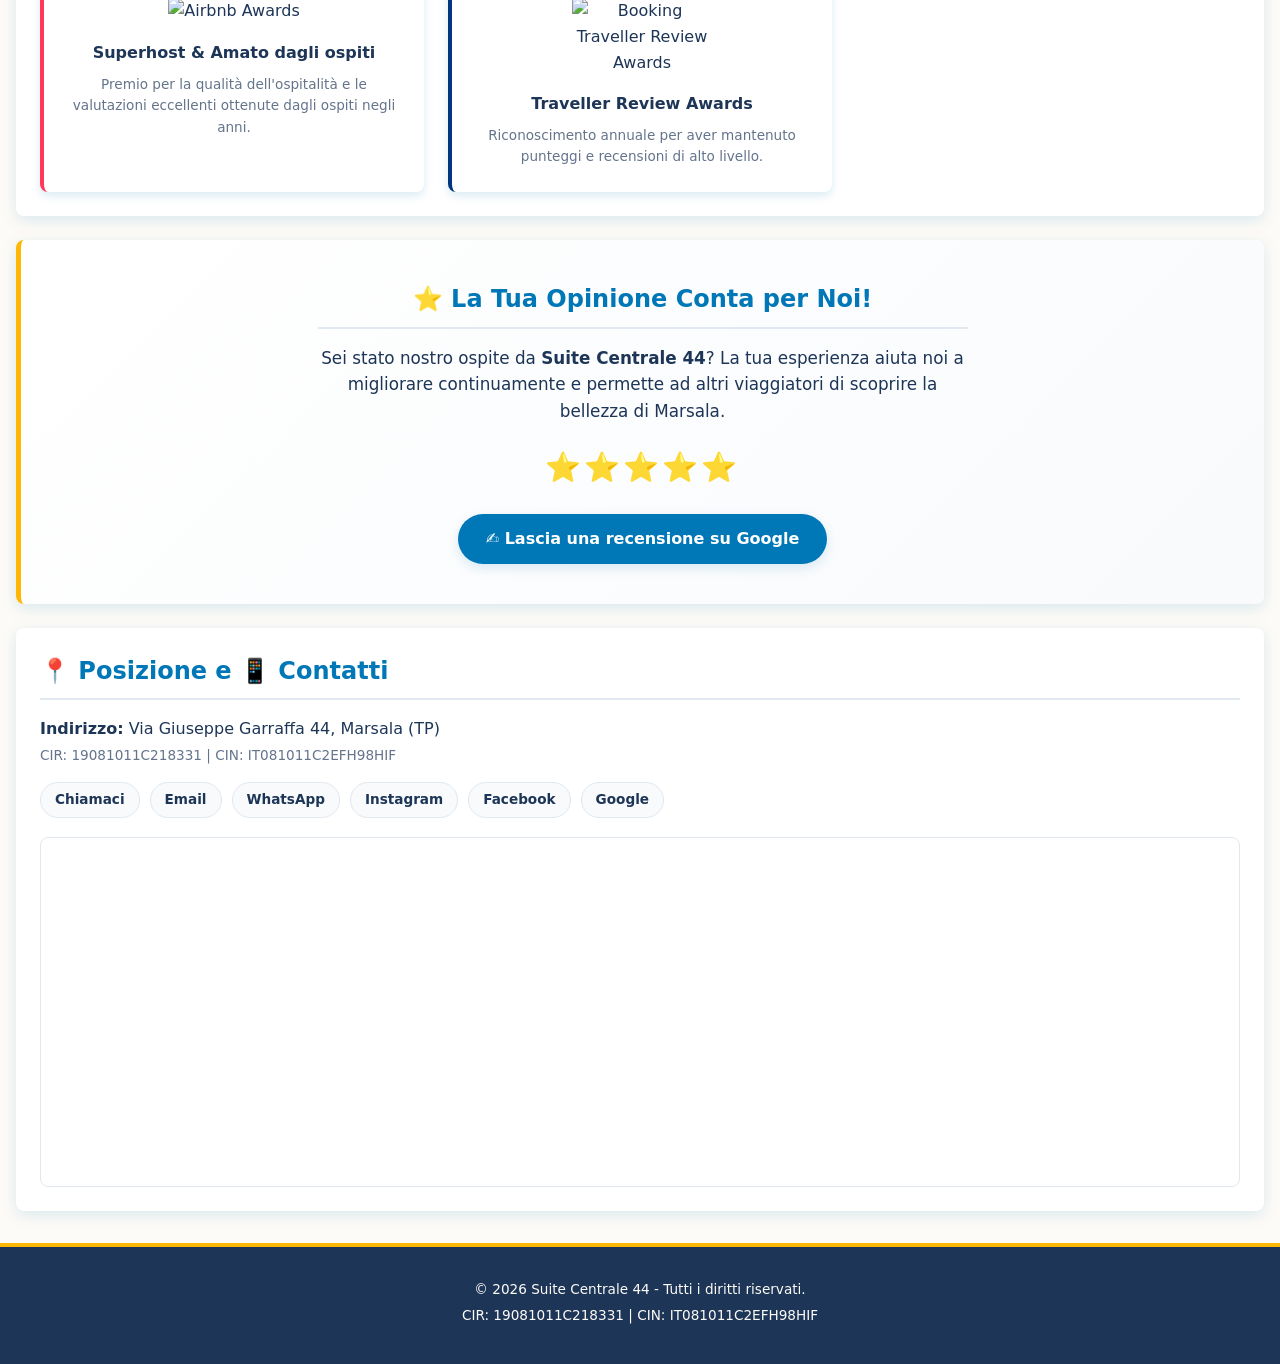
==== commit f51c5566: "Update index.html" ====
--- a/index.html
+++ b/index.html
@@ -105,8 +105,6 @@
     <h1>Benvenuti da Suite Centrale 44</h1>
     <p class="header-sub">Case vacanza a Marsala</p>
     <p class="header-desc">La tua casa lontano da casa. Relax, comfort e accoglienza nel cuore della città</p>
-    <br>
-    <a href="https://wa.me/393477640421?text=Ciao!%20Vorrei%20informazioni%20sulle%20disponibilit%C3%A0%20delle%20case%20vacanze" class="btn-wa" target="_blank" rel="noopener noreferrer">📱 Contattaci su WhatsApp</a>
   </header>
   <main class="container">
     <!-- Sezione Strutture -->
@@ -345,6 +343,16 @@
     </section>
   </main>
 
+    <a href="https://wa.me/393477640421?text=Ciao!%20Vorrei%20informazioni%20sulle%20disponibilit%C3%A0%20delle%20case%20vacanze" 
+     class="whatsapp-float" 
+     target="_blank" 
+     rel="noopener noreferrer"
+     aria-label="Contattaci su WhatsApp">
+    <svg viewBox="0 0 32 32" class="whatsapp-float-icon">
+      <path d="M16 2a13 13 0 0 0-11.2 19.6L3 29l7.6-1.7A13 13 0 1 0 16 2zm0 23.6a10.5 10.5 0 0 1-5.4-1.5l-.4-.2-4 1 1-3.9-.2-.4A10.6 10.6 0 1 1 16 25.6zm5.8-7.9c-.3-.2-1.8-.9-2.1-1s-.5-.2-.7.2-.8 1-.9 1.2-.3.3-.6.1a8 8 0 0 1-2.4-1.5 8.9 8.9 0 0 1-1.7-2.1c-.2-.3 0-.5.1-.6l.4-.5c.2-.2.2-.4.3-.6s0-.4-.1-.5l-.9-2.2c-.3-.6-.5-.5-.7-.5h-.6c-.2 0-.6.1-.9.4s-1.2 1.2-1.2 2.8 1.3 3.3 1.4 3.5 2.5 3.9 6.1 5.4c.9.4 1.5.6 2 .8a4.9 4.9 0 0 0 2.2.1c.7-.1 2.1-.9 2.4-1.7s.3-1.5.2-1.7-.5-.2-.8-.4z"/>
+    </svg>
+  </a>
+
   <footer>
     <p>&copy; 2026 Suite Centrale 44 - Tutti i diritti riservati.</p>
     <p>CIR: 19081011C218331 | CIN: IT081011C2EFH98HIF</p>
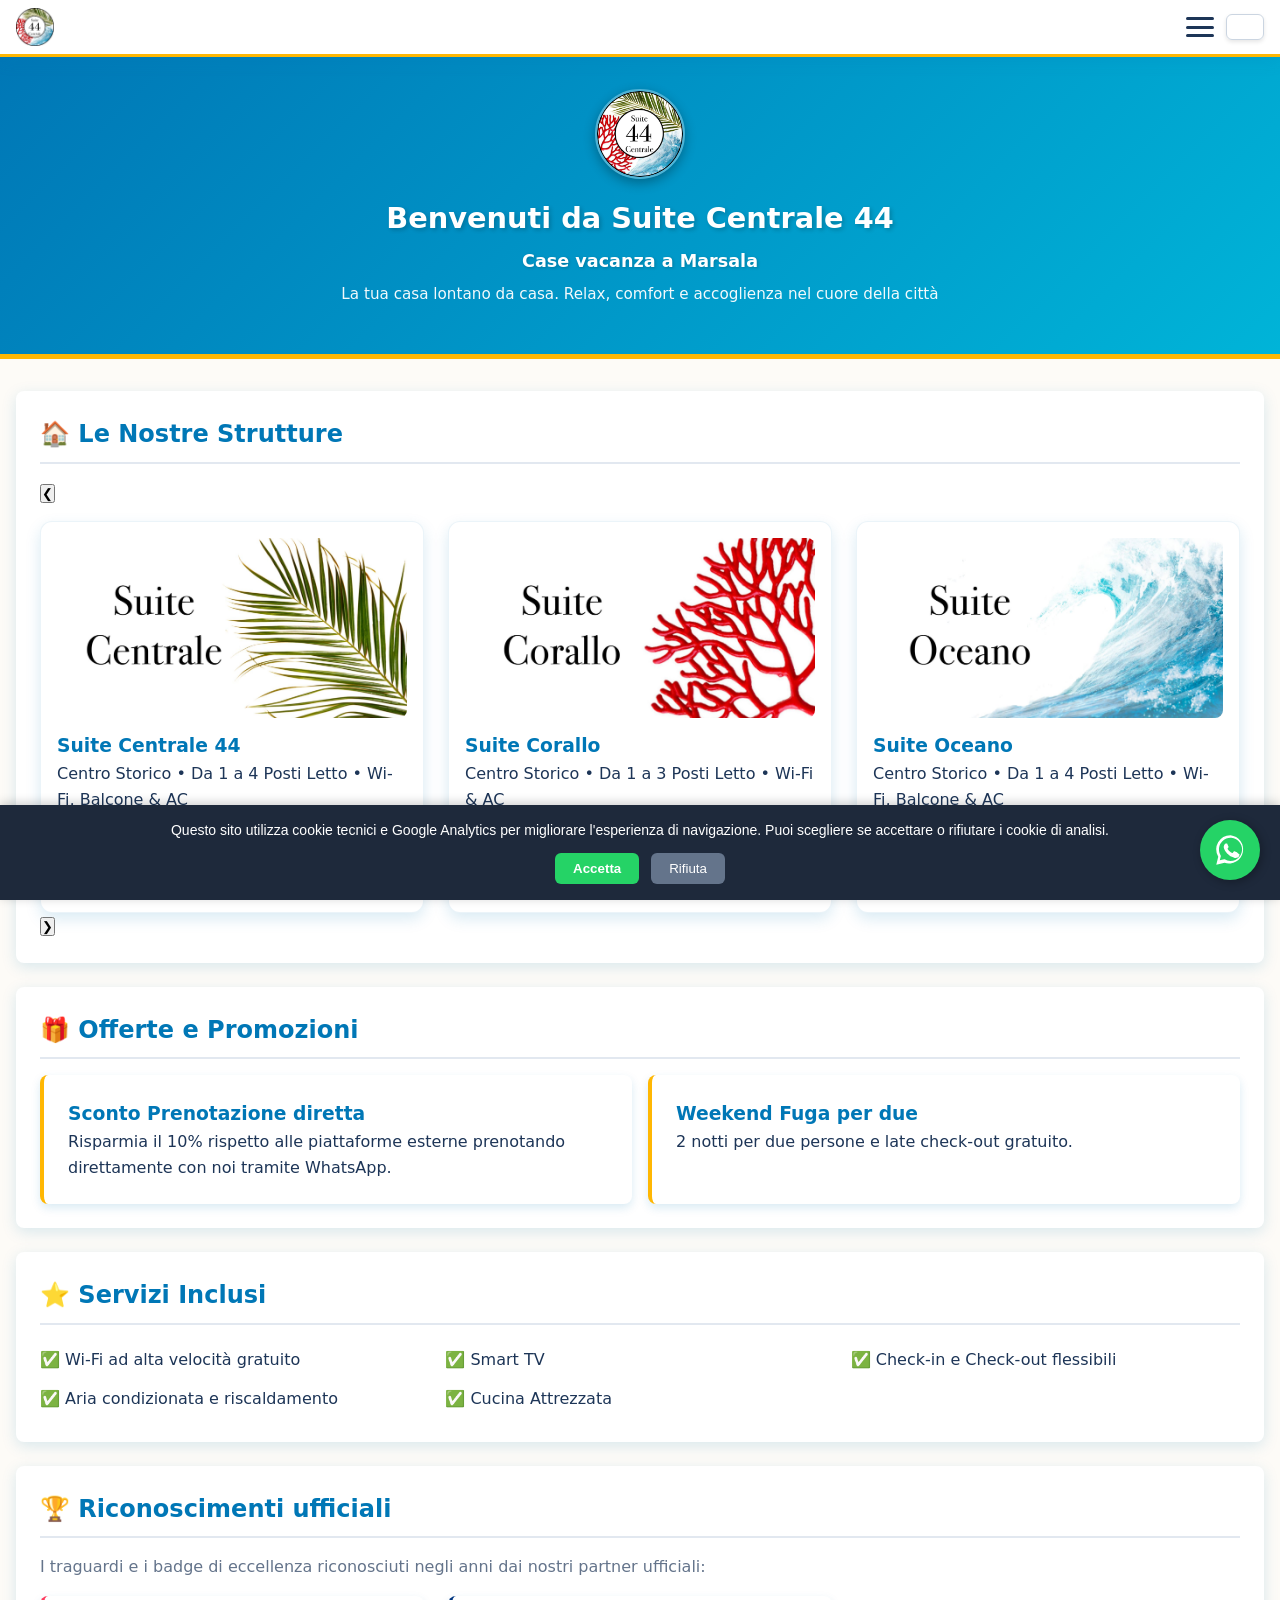
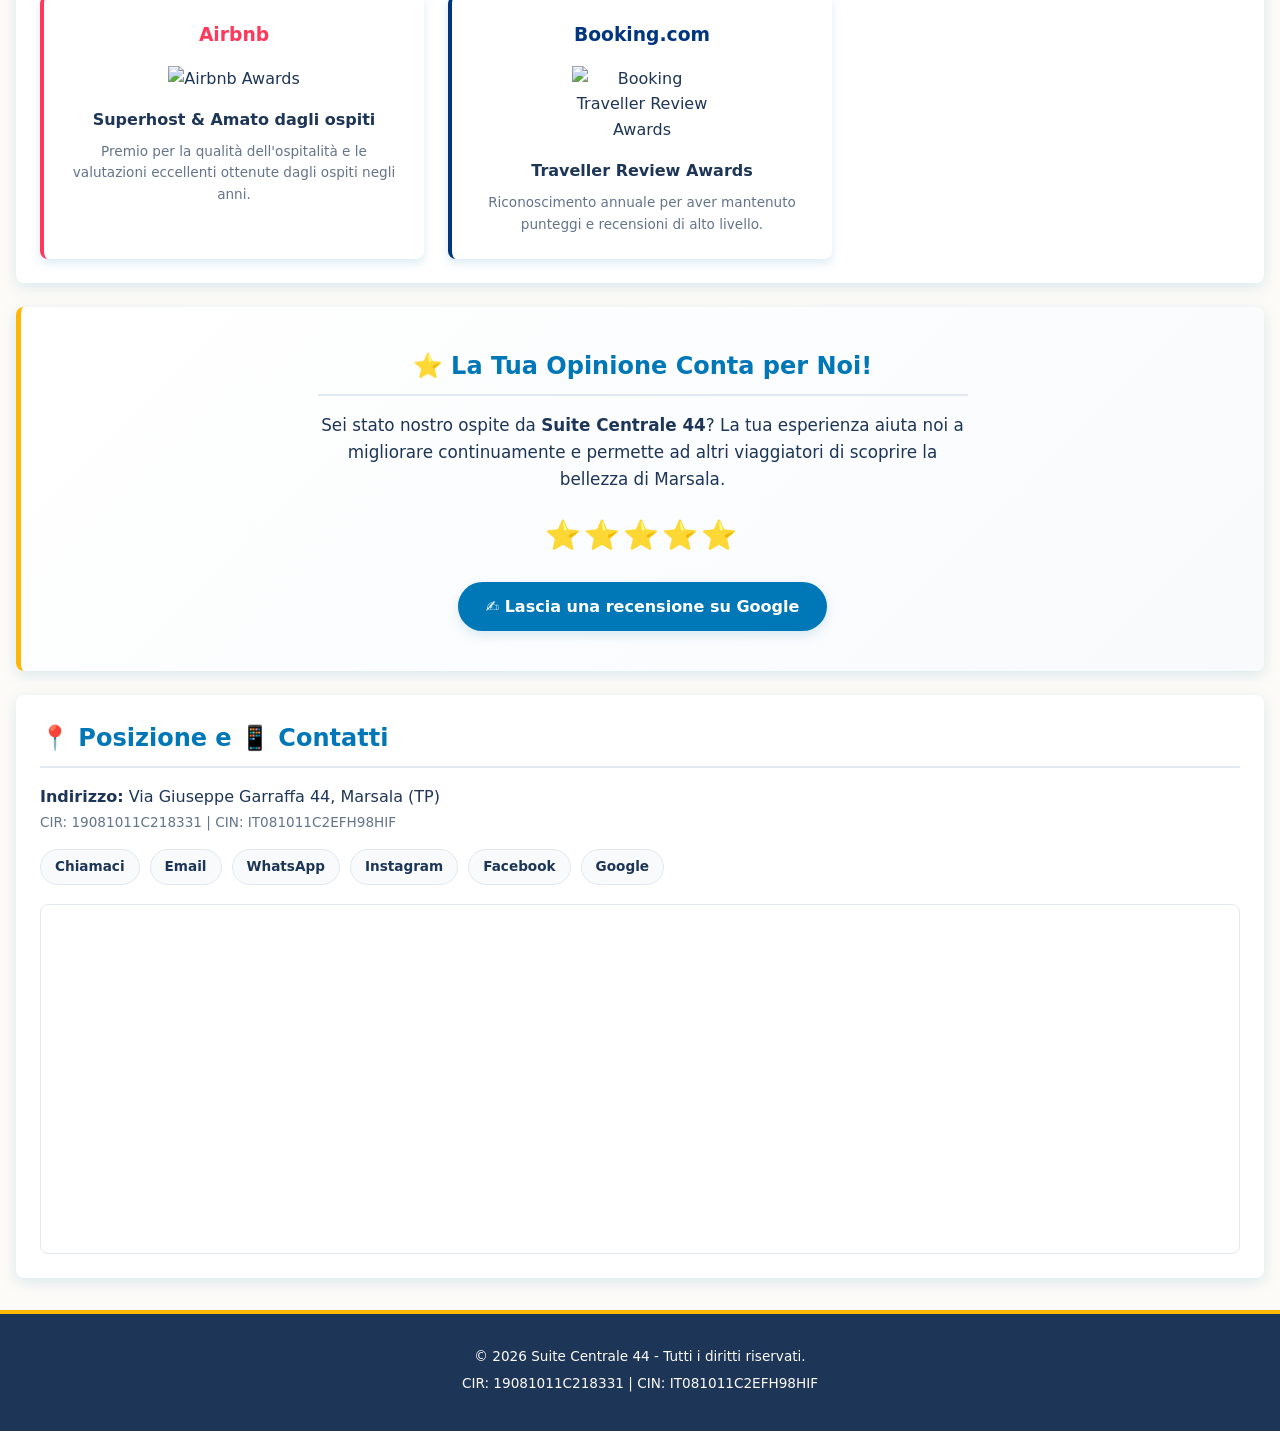
==== commit 6c89d540: "Update index.html" ====
--- a/index.html
+++ b/index.html
@@ -110,8 +110,14 @@
     <!-- Sezione Strutture -->
     <section id="strutture" class="section">
       <h2>🏠 Le Nostre Strutture</h2>
-      <div class="grid-3-case">
-        
+      
+      <!-- CONTENITORE CAROUSEL CON FRECCE -->
+      <div class="carousel-container">
+        <!-- Freccia Sinistra -->
+        <button class="carousel-arrow left-arrow hidden" id="btn-prev-case" aria-label="Scorri a sinistra" onclick="scorriCarousel(-1)">❮</button>
+        
+        <div class="grid-3-case" id="grid-strutture">
+          
         <!-- CARD SUITE CENTRALE -->
         <article class="card-casa">
           <div class="img-wrapper">
@@ -220,6 +226,10 @@
           </div>
         </div>      
        
+     </div>
+        
+        <!-- Freccia Destra -->
+        <button class="carousel-arrow right-arrow" id="btn-next-case" aria-label="Scorri a destra" onclick="scorriCarousel(1)">❯</button>
       </div>
     </section>
 
--- a/css/style.css
+++ b/css/style.css
@@ -15,7 +15,7 @@
 }
 
 /* ==========================================
-   1. RESET E STILI DI BASE
+   1. RESET E STILI DI BASE (FONT PROFESSIONALE 0ms)
    ========================================== */
 *, *::before, *::after {
   box-sizing: border-box;
@@ -26,14 +26,22 @@
 html {
   scroll-behavior: smooth;
   scroll-padding-top: 70px;
+  transition: opacity 0.2s ease-in-out;
 }
 
 body {
-  font-family: system-ui, -apple-system, BlinkMacSystemFont, "Segoe UI", Roboto, sans-serif;
+  /* Font di sistema: elegante, leggibile e ultra-veloce */
+  font-family: system-ui, -apple-system, BlinkMacSystemFont, "Segoe UI", Roboto, "Helvetica Neue", Arial, sans-serif;
   color: var(--blu-notte-testo);
   line-height: 1.6;
   background-color: var(--bianco-salina);
   top: 0px !important;
+  position: static !important;
+}
+
+html, body {
+  opacity: 1 !important;
+  visibility: visible !important;
 }
 
 ul {
@@ -305,7 +313,6 @@
   margin-right: auto;
 }
 
-
 /* ==========================================
    4. SCHEDE E GRIGLIE GENERALI
    ========================================== */
@@ -372,13 +379,14 @@
 }
 
 /* ==========================================
-   5. STRUTTURE (CARD CASE VACANZA)
+   5. STRUTTURE E SCORRIMENTO (CAROUSEL SMARTPHONE)
    ========================================== */
 .grid-3-case {
   display: grid;
   gap: 1.5rem;
   margin-top: 1rem;
-  grid-template-columns: 1fr;
+  /* Su PC Desktop si mostrano tutte e 3 in orizzontale */
+  grid-template-columns: repeat(3, 1fr);
 }
 
 .card-casa {
@@ -679,41 +687,6 @@
   margin-bottom: 12px;
 }
 
-.selettori-date {
-  display: flex;
-  justify-content: center;
-  gap: 15px;
-  margin-bottom: 15px;
-  flex-wrap: wrap;
-}
-
-.campo-data {
-  display: flex;
-  flex-direction: column;
-  text-align: left;
-}
-
-.campo-data label {
-  font-size: 0.8rem;
-  color: var(--grigio-testo-muto);
-  margin-bottom: 4px;
-  font-weight: bold;
-}
-
-.campo-data input {
-  padding: 8px 12px;
-  border: 1px solid #cbd5e1;
-  border-radius: 6px;
-  font-family: inherit;
-  color: var(--blu-notte-testo);
-  outline: none;
-  transition: border-color 0.2s ease;
-}
-
-.campo-data input:focus {
-  border-color: #25d366;
-}
-
 .btn-invia-wa {
   background-color: #25d366;
   color: #ffffff;
@@ -733,20 +706,52 @@
 }
 
 /* ==========================================
-   10. RESPONSIVITÀ
-   ========================================== */
-@media (min-width: 768px) {
+   10. RESPONSIVITÀ E SCORRIMENTO (CAROUSEL)
+   ========================================== */
+
+/* Quando lo schermo scende sotto i 950px (Tablet/Smartphone) */
+@media (max-width: 950px) {
   .grid-3-case {
-    grid-template-columns: repeat(2, 1fr);
-  }
-}
-
-@media (min-width: 1024px) {
-  .grid-3-case {
-    grid-template-columns: repeat(3, 1fr);
-  }
-}
-
+    /* Le case non vanno a capo, ma si allineano in orizzontale (85% larghezza) */
+    grid-template-columns: repeat(3, 85vw);
+    
+    /* Attiva lo scroll laterale e nasconde quello verticale */
+    overflow-x: auto;
+    overflow-y: hidden;
+    
+    /* Effetto calamita fluido! */
+    scroll-snap-type: x mandatory;
+    -webkit-overflow-scrolling: touch;
+    
+    /* Barra di scorrimento stilizzata */
+    scrollbar-width: thin;
+    scrollbar-color: var(--blu-mare) #e2e8f0;
+    
+    /* Padding per non tagliare le ombre */
+    padding-bottom: 25px;
+    padding-left: 5px;
+    padding-right: 5px;
+  }
+  
+  .grid-3-case .card-casa {
+    scroll-snap-align: center; /* Calamita ogni casa al centro dello schermo */
+  }
+
+  /* Stili custom della scrollbar laterale su Chrome/Safari/Edge */
+  .grid-3-case::-webkit-scrollbar {
+    height: 6px;
+  }
+  .grid-3-case::-webkit-scrollbar-track {
+    background: #e2e8f0;
+    border-radius: 10px;
+  }
+  .grid-3-case::-webkit-scrollbar-thumb {
+    background-color: var(--blu-mare);
+    border-radius: 10px;
+  }
+}
+
+/* Schermi molto piccoli (Smartphone verticali) */
 @media (max-width: 600px) {
   .navbar-container {
     flex-direction: column;
@@ -914,10 +919,6 @@
   .modal-close-espansa { top: 15px; right: 20px; }
 }
 
-html {
-  transition: opacity 0.2s ease-in-out;
-}
-
 /* ==========================================
    PROTEZIONE LAYOUT GOOGLE TRANSLATE
    ========================================== */
@@ -927,16 +928,6 @@
 .goog-te-spinner-pos,
 .skiptranslate:not(.lang-selector) {
   display: none !important;
-}
-
-body {
-  top: 0px !important;
-  position: static !important;
-}
-
-html, body {
-  opacity: 1 !important;
-  visibility: visible !important;
 }
 
 /* ==========================================
@@ -1080,8 +1071,9 @@
   color: #14532d !important;
   font-weight: 600;
 }
-/* ==========================================
-   SEZIONE RECENSIONI GOOGLE (ULTRA-LEGGERA)
+
+/* ==========================================
+   14. SEZIONE RECENSIONI GOOGLE (ULTRA-LEGGERA)
    ========================================== */
 .recensione-section {
   text-align: center;
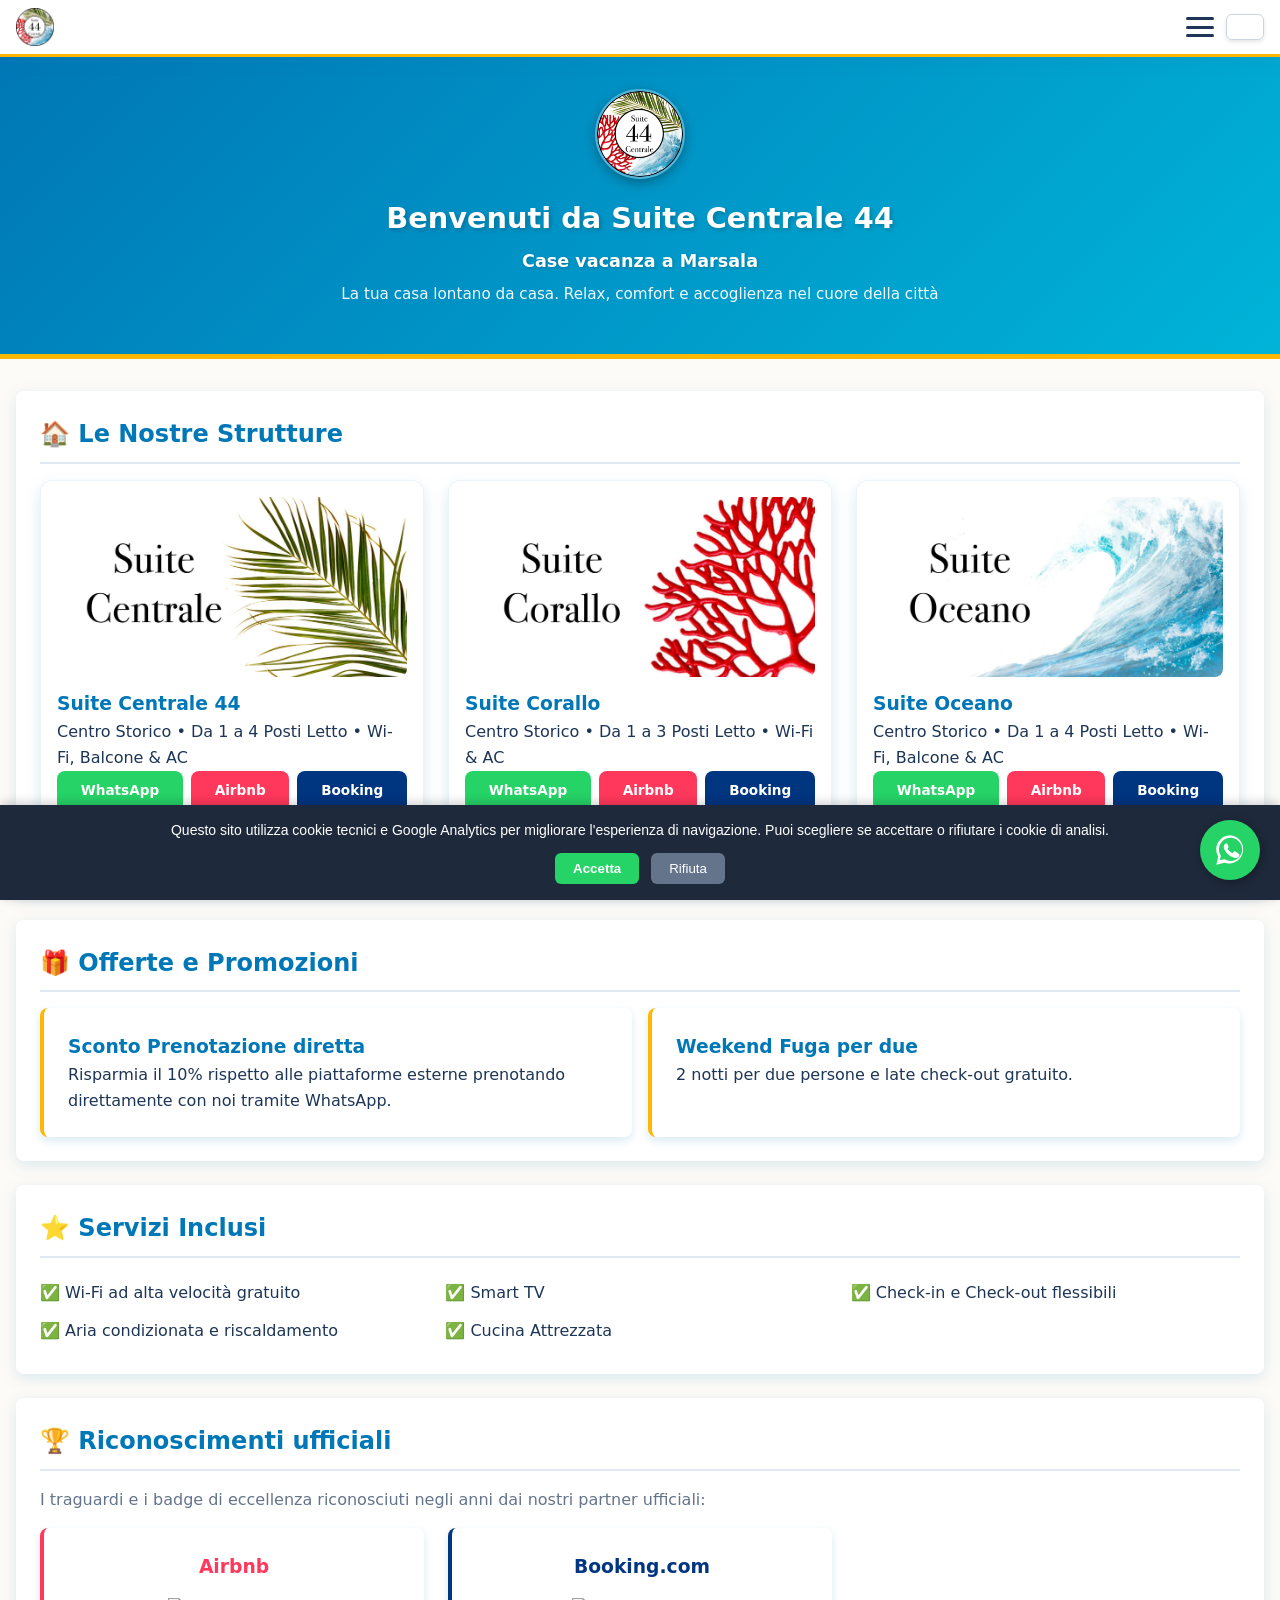
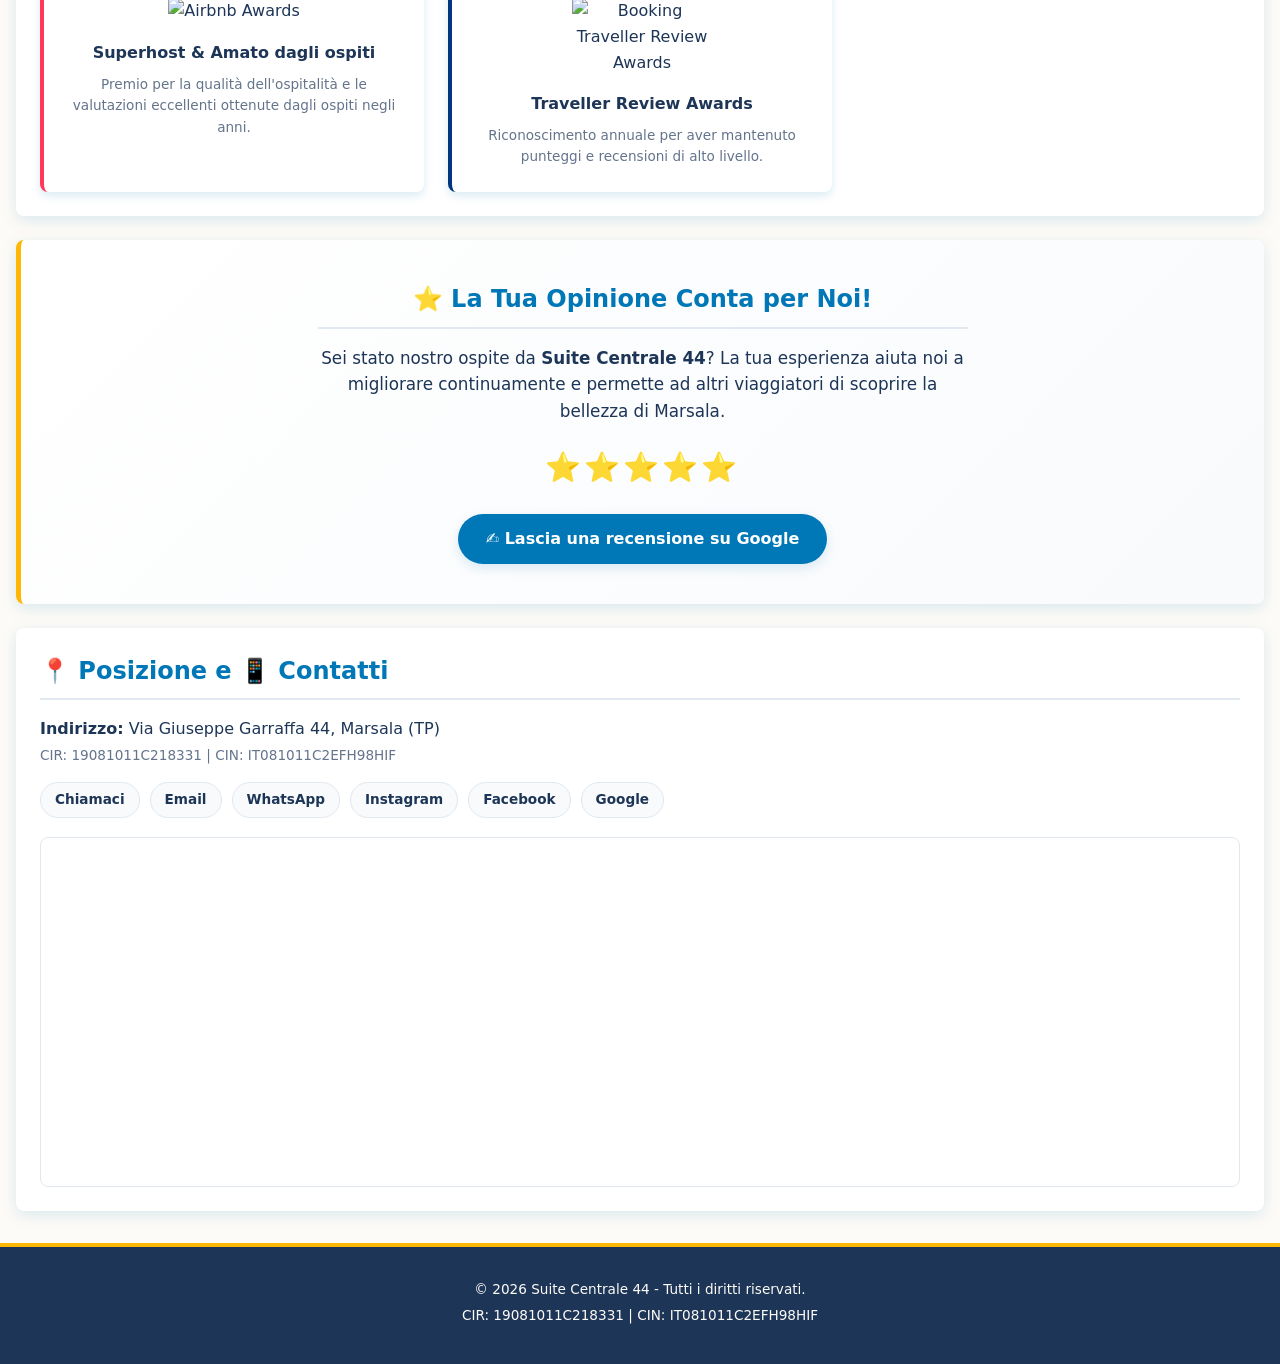
==== commit 744fd299: "Update index.html" ====
--- a/index.html
+++ b/index.html
@@ -53,8 +53,7 @@
 
   <div id="google_translate_element" style="display:none;"></div>
 
-<!-- Menu di Navigazione Compatto -->
-  <!-- Menu di Navigazione con Controlli a Destra -->
+  <!-- Menu di Navigazione Compatto con Controlli a Destra -->
   <nav class="navbar">
     <div class="navbar-container">
       <a href="#" class="nav-brand">
@@ -106,6 +105,7 @@
     <p class="header-sub">Case vacanza a Marsala</p>
     <p class="header-desc">La tua casa lontano da casa. Relax, comfort e accoglienza nel cuore della città</p>
   </header>
+
   <main class="container">
     <!-- Sezione Strutture -->
     <section id="strutture" class="section">
@@ -116,117 +116,64 @@
         <!-- Freccia Sinistra -->
         <button class="carousel-arrow left-arrow hidden" id="btn-prev-case" aria-label="Scorri a sinistra" onclick="scorriCarousel(-1)">❮</button>
         
+        <!-- GRIGLIA PULITA (Senza Popup all'interno) -->
         <div class="grid-3-case" id="grid-strutture">
           
-        <!-- CARD SUITE CENTRALE -->
-        <article class="card-casa">
-          <div class="img-wrapper">
-            <img src="image/Suite Centrale Copertina.jpg" alt="Suite Centrale 44">
-            <div class="img-overlay">
-              <button onclick="apriGalleria('centrale')" class="btn-foto" style="border:none; cursor:pointer; width:100%;">📸 Guarda tutte le foto</button>
-            </div>
-          </div>
-          <h3>Suite Centrale 44</h3>
-          <p>Centro Storico • Da 1 a 4 Posti Letto • Wi-Fi, Balcone & AC</p>
-          <div class="pulsanti-prenotazione">
-            <a href="https://wa.me/393477640421?text=Ciao!%20Vorrei%20informazioni%20su%20Suite%20Centrale%2044" class="btn-wa" target="_blank" rel="noopener noreferrer">WhatsApp</a>
-            <a href="https://www.airbnb.it/rooms/50326794" class="btn-airbnb-official" target="_blank" rel="noopener noreferrer">Airbnb</a>
-            <a href="https://www.booking.com/hotel/it/suite-centrale-44.it.html" class="btn-booking-official" target="_blank" rel="noopener noreferrer">Booking</a>
-            <button onclick="apriCalendario('popup-centrale', 'centrale')" class="btn-calendario">📅 Disponibilità</button>
-          </div>
-        </article>
-
-        <!-- Popup Suite Centrale -->
-        <div id="popup-centrale" class="modal-calendario">
-          <div class="modal-contenuto">
-            <span class="chiudi-popup" onclick="chiudiCalendario('popup-centrale')">&times;</span>
-            <h3 style="margin-bottom: 15px; color: var(--blu-mare); text-align: center;">Disponibilità Suite Centrale</h3>
-            
-            <!-- Contenitore Calendario Nativo -->
-            <div id="cal-centrale" class="calendario-wrapper"></div>
-        
-            <div class="box-richiesta-wa">
-              <p id="info-selezione-centrale" class="titolo-richiesta">👉 Clicca sui giorni liberi nel calendario per scegliere Check-in e Check-out</p>
-              <button onclick="inviaRichiestaWA('centrale', 'Suite Centrale')" class="btn-invia-wa">
-                💬 Invia richiesta su WhatsApp
-              </button>
-            </div>
-          </div>
-        </div>
-        
-        <!-- CARD CORALLO -->
-        <article class="card-casa">
-          <div class="img-wrapper">
-            <img src="image/Suite Corallo Copertina.jpg" alt="Suite Corallo">
-            <div class="img-overlay">
-              <button onclick="apriGalleria('corallo')" class="btn-foto" style="border:none; cursor:pointer; width:100%;">📸 Guarda tutte le foto</button>
-            </div>
-          </div>
-          <h3>Suite Corallo</h3>
-          <p>Centro Storico • Da 1 a 3 Posti Letto • Wi-Fi & AC</p>
-          <div class="pulsanti-prenotazione">
-            <a href="https://wa.me/393477640421?text=Ciao!%20Vorrei%20informazioni%20su%20Suite%20Corallo" class="btn-wa" target="_blank" rel="noopener noreferrer">WhatsApp</a>
-            <a href="https://www.airbnb.it/rooms/657792096938010342" class="btn-airbnb-official" target="_blank" rel="noopener noreferrer">Airbnb</a>
-            <a href="https://www.booking.com/hotel/it/suite-centrale-44-corallo.it.html" class="btn-booking-official" target="_blank" rel="noopener noreferrer">Booking</a>
-            <button onclick="apriCalendario('popup-corallo', 'corallo')" class="btn-calendario">📅 Disponibilità</button>
-          </div>
-        </article>
-
-        <!-- Popup Suite Corallo -->
-        <div id="popup-corallo" class="modal-calendario">
-          <div class="modal-contenuto">
-            <span class="chiudi-popup" onclick="chiudiCalendario('popup-corallo')">&times;</span>
-            <h3 style="margin-bottom: 15px; color: var(--blu-mare); text-align: center;">Disponibilità Suite Corallo</h3>
-            
-            <!-- Contenitore Calendario Nativo -->
-            <div id="cal-corallo" class="calendario-wrapper"></div>
-        
-            <div class="box-richiesta-wa">
-              <p id="info-selezione-corallo" class="titolo-richiesta">👉 Clicca sui giorni liberi nel calendario per scegliere Check-in e Check-out</p>
-              <button onclick="inviaRichiestaWA('corallo', 'Suite Corallo')" class="btn-invia-wa">
-                💬 Invia richiesta su WhatsApp
-              </button>
-            </div>
-          </div>
-        </div>        
+          <!-- CARD SUITE CENTRALE -->
+          <article class="card-casa">
+            <div class="img-wrapper">
+              <img src="image/Suite Centrale Copertina.jpg" alt="Suite Centrale 44">
+              <div class="img-overlay">
+                <button onclick="apriGalleria('centrale')" class="btn-foto" style="border:none; cursor:pointer; width:100%;">📸 Guarda tutte le foto</button>
+              </div>
+            </div>
+            <h3>Suite Centrale 44</h3>
+            <p>Centro Storico • Da 1 a 4 Posti Letto • Wi-Fi, Balcone & AC</p>
+            <div class="pulsanti-prenotazione">
+              <a href="https://wa.me/393477640421?text=Ciao!%20Vorrei%20informazioni%20su%20Suite%20Centrale%2044" class="btn-wa" target="_blank" rel="noopener noreferrer">WhatsApp</a>
+              <a href="https://www.airbnb.it/rooms/50326794" class="btn-airbnb-official" target="_blank" rel="noopener noreferrer">Airbnb</a>
+              <a href="https://www.booking.com/hotel/it/suite-centrale-44.it.html" class="btn-booking-official" target="_blank" rel="noopener noreferrer">Booking</a>
+              <button onclick="apriCalendario('popup-centrale', 'centrale')" class="btn-calendario">📅 Disponibilità</button>
+            </div>
+          </article>
           
-        <!-- CARD OCEANO -->
-        <article class="card-casa">
-          <div class="img-wrapper">
-            <img src="image/Suite Oceano Copertina.jpg" alt="Suite Oceano">
-            <div class="img-overlay">
-              <button onclick="apriGalleria('oceano')" class="btn-foto" style="border:none; cursor:pointer; width:100%;">📸 Guarda tutte le foto</button>
-            </div>
-          </div>
-          <h3>Suite Oceano</h3>
-          <p>Centro Storico • Da 1 a 4 Posti Letto • Wi-Fi, Balcone & AC</p>
-          <div class="pulsanti-prenotazione">
-            <a href="https://wa.me/393477640421?text=Ciao!%20Vorrei%20informazioni%20su%20Suite%20Oceano" class="btn-wa" target="_blank" rel="noopener noreferrer">WhatsApp</a>
-            <a href="https://www.airbnb.it/rooms/653331639445866242" class="btn-airbnb-official" target="_blank" rel="noopener noreferrer">Airbnb</a>
-            <a href="https://www.booking.com/hotel/it/suite-centrale-44-con-balcone.it.html" class="btn-booking-official" target="_blank" rel="noopener noreferrer">Booking</a>
-            <button onclick="apriCalendario('popup-oceano', 'oceano')" class="btn-calendario">📅 Disponibilità</button>
-          </div>
-        </article>
-
-        <!-- Popup Suite Oceano -->
-        <div id="popup-oceano" class="modal-calendario">
-          <div class="modal-contenuto">
-            <span class="chiudi-popup" onclick="chiudiCalendario('popup-oceano')">&times;</span>
-            <h3 style="margin-bottom: 15px; color: var(--blu-mare); text-align: center;">Disponibilità Suite Oceano</h3>
-            
-            <!-- Contenitore Calendario Nativo -->
-            <div id="cal-oceano" class="calendario-wrapper"></div>
-        
-            <div class="box-richiesta-wa">
-              <p id="info-selezione-oceano" class="titolo-richiesta">👉 Clicca sui giorni liberi nel calendario per scegliere Check-in e Check-out</p>
-              <button onclick="inviaRichiestaWA('oceano', 'Suite Oceano')" class="btn-invia-wa">
-                💬 Invia richiesta su WhatsApp
-              </button>
-            </div>
-          </div>
-        </div>      
-       
-     </div>
+          <!-- CARD CORALLO -->
+          <article class="card-casa">
+            <div class="img-wrapper">
+              <img src="image/Suite Corallo Copertina.jpg" alt="Suite Corallo">
+              <div class="img-overlay">
+                <button onclick="apriGalleria('corallo')" class="btn-foto" style="border:none; cursor:pointer; width:100%;">📸 Guarda tutte le foto</button>
+              </div>
+            </div>
+            <h3>Suite Corallo</h3>
+            <p>Centro Storico • Da 1 a 3 Posti Letto • Wi-Fi & AC</p>
+            <div class="pulsanti-prenotazione">
+              <a href="https://wa.me/393477640421?text=Ciao!%20Vorrei%20informazioni%20su%20Suite%20Corallo" class="btn-wa" target="_blank" rel="noopener noreferrer">WhatsApp</a>
+              <a href="https://www.airbnb.it/rooms/657792096938010342" class="btn-airbnb-official" target="_blank" rel="noopener noreferrer">Airbnb</a>
+              <a href="https://www.booking.com/hotel/it/suite-centrale-44-corallo.it.html" class="btn-booking-official" target="_blank" rel="noopener noreferrer">Booking</a>
+              <button onclick="apriCalendario('popup-corallo', 'corallo')" class="btn-calendario">📅 Disponibilità</button>
+            </div>
+          </article>
+          
+          <!-- CARD OCEANO -->
+          <article class="card-casa">
+            <div class="img-wrapper">
+              <img src="image/Suite Oceano Copertina.jpg" alt="Suite Oceano">
+              <div class="img-overlay">
+                <button onclick="apriGalleria('oceano')" class="btn-foto" style="border:none; cursor:pointer; width:100%;">📸 Guarda tutte le foto</button>
+              </div>
+            </div>
+            <h3>Suite Oceano</h3>
+            <p>Centro Storico • Da 1 a 4 Posti Letto • Wi-Fi, Balcone & AC</p>
+            <div class="pulsanti-prenotazione">
+              <a href="https://wa.me/393477640421?text=Ciao!%20Vorrei%20informazioni%20su%20Suite%20Oceano" class="btn-wa" target="_blank" rel="noopener noreferrer">WhatsApp</a>
+              <a href="https://www.airbnb.it/rooms/653331639445866242" class="btn-airbnb-official" target="_blank" rel="noopener noreferrer">Airbnb</a>
+              <a href="https://www.booking.com/hotel/it/suite-centrale-44-con-balcone.it.html" class="btn-booking-official" target="_blank" rel="noopener noreferrer">Booking</a>
+              <button onclick="apriCalendario('popup-oceano', 'oceano')" class="btn-calendario">📅 Disponibilità</button>
+            </div>
+          </article>
+
+        </div>
         
         <!-- Freccia Destra -->
         <button class="carousel-arrow right-arrow" id="btn-next-case" aria-label="Scorri a destra" onclick="scorriCarousel(1)">❯</button>
@@ -304,22 +251,22 @@
     </section>
 
     <!-- Sezione Lascia una Recensione -->
-<section id="recensioni" class="section recensione-section">
-  <div class="recensione-box">
-    <h2>⭐ La Tua Opinione Conta per Noi!</h2>
-    <p>Sei stato nostro ospite da <strong>Suite Centrale 44</strong>? La tua esperienza aiuta noi a migliorare continuamente e permette ad altri viaggiatori di scoprire la bellezza di Marsala.</p>
-    
-    <div class="stelle-valutazione">⭐⭐⭐⭐⭐</div>
-    
-    <a href="https://share.google/YokKWe5qbWBurajf4" 
-       class="btn-recensione-google" 
-       target="_blank" 
-       rel="noopener noreferrer" 
-       aria-label="Lascia una recensione su Google per Suite Centrale 44">
-      ✍️ Lascia una recensione su Google
-    </a>
-  </div>
-</section>
+    <section id="recensioni" class="section recensione-section">
+      <div class="recensione-box">
+        <h2>⭐ La Tua Opinione Conta per Noi!</h2>
+        <p>Sei stato nostro ospite da <strong>Suite Centrale 44</strong>? La tua esperienza aiuta noi a migliorare continuamente e permette ad altri viaggiatori di scoprire la bellezza di Marsala.</p>
+        
+        <div class="stelle-valutazione">⭐⭐⭐⭐⭐</div>
+        
+        <a href="https://share.google/YokKWe5qbWBurajf4" 
+           class="btn-recensione-google" 
+           target="_blank" 
+           rel="noopener noreferrer" 
+           aria-label="Lascia una recensione su Google per Suite Centrale 44">
+          ✍️ Lascia una recensione su Google
+        </a>
+      </div>
+    </section>
     
     <!-- Sezione Posizione e Contatti -->
     <section id="posizione" class="section">
@@ -353,7 +300,7 @@
     </section>
   </main>
 
-    <a href="https://wa.me/393477640421?text=Ciao!%20Vorrei%20informazioni%20sulle%20disponibilit%C3%A0%20delle%20case%20vacanze" 
+  <a href="https://wa.me/393477640421?text=Ciao!%20Vorrei%20informazioni%20sulle%20disponibilit%C3%A0%20delle%20case%20vacanze" 
      class="whatsapp-float" 
      target="_blank" 
      rel="noopener noreferrer"
@@ -368,7 +315,53 @@
     <p>CIR: 19081011C218331 | CIN: IT081011C2EFH98HIF</p>
   </footer>
 
+  <!-- SCRIPT LINGUA GOOGLE -->
   <script type="text/javascript" src="//translate.google.com/translate_a/element.js?cb=googleTranslateElementInit"></script>
+
+
+  <!-- ==========================================
+       TUTTE LE FINESTRE A COMPARSA (MODALS)
+       Posizionate fuori dal flusso scorrevole per 0ms di lag!
+       ========================================== -->
+
+  <!-- Popup Suite Centrale -->
+  <div id="popup-centrale" class="modal-calendario">
+    <div class="modal-contenuto">
+      <span class="chiudi-popup" onclick="chiudiCalendario('popup-centrale')">&times;</span>
+      <h3 style="margin-bottom: 15px; color: var(--blu-mare); text-align: center;">Disponibilità Suite Centrale</h3>
+      <div id="cal-centrale" class="calendario-wrapper"></div>
+      <div class="box-richiesta-wa">
+        <p id="info-selezione-centrale" class="titolo-richiesta">👉 Clicca sui giorni liberi nel calendario per scegliere Check-in e Check-out</p>
+        <button onclick="inviaRichiestaWA('centrale', 'Suite Centrale')" class="btn-invia-wa">💬 Invia richiesta su WhatsApp</button>
+      </div>
+    </div>
+  </div>
+
+  <!-- Popup Suite Corallo -->
+  <div id="popup-corallo" class="modal-calendario">
+    <div class="modal-contenuto">
+      <span class="chiudi-popup" onclick="chiudiCalendario('popup-corallo')">&times;</span>
+      <h3 style="margin-bottom: 15px; color: var(--blu-mare); text-align: center;">Disponibilità Suite Corallo</h3>
+      <div id="cal-corallo" class="calendario-wrapper"></div>
+      <div class="box-richiesta-wa">
+        <p id="info-selezione-corallo" class="titolo-richiesta">👉 Clicca sui giorni liberi nel calendario per scegliere Check-in e Check-out</p>
+        <button onclick="inviaRichiestaWA('corallo', 'Suite Corallo')" class="btn-invia-wa">💬 Invia richiesta su WhatsApp</button>
+      </div>
+    </div>
+  </div>        
+
+  <!-- Popup Suite Oceano -->
+  <div id="popup-oceano" class="modal-calendario">
+    <div class="modal-contenuto">
+      <span class="chiudi-popup" onclick="chiudiCalendario('popup-oceano')">&times;</span>
+      <h3 style="margin-bottom: 15px; color: var(--blu-mare); text-align: center;">Disponibilità Suite Oceano</h3>
+      <div id="cal-oceano" class="calendario-wrapper"></div>
+      <div class="box-richiesta-wa">
+        <p id="info-selezione-oceano" class="titolo-richiesta">👉 Clicca sui giorni liberi nel calendario per scegliere Check-in e Check-out</p>
+        <button onclick="inviaRichiestaWA('oceano', 'Suite Oceano')" class="btn-invia-wa">💬 Invia richiesta su WhatsApp</button>
+      </div>
+    </div>
+  </div>      
 
   <!-- FINESTRA GALLERIA UNIFICATA -->
   <div id="modal-galleria" class="modal-galleria">
--- a/css/style.css
+++ b/css/style.css
@@ -145,16 +145,20 @@
   border-radius: 2px;
 }
 
+/* Menu a Tendina Dropdown (Ottimizzato e compatto) */
 .nav-menu-wrapper {
   display: none;
   position: absolute;
   top: 100%;
-  left: 0;
-  width: 100%;
+  right: 1rem; /* Allinea il menu alla destra dello schermo, sotto il bottone */
+  left: auto; /* Rimuove l'estensione a tutto schermo */
+  width: max-content; /* Il menu prende ESATTAMENTE la larghezza del testo più lungo */
   background-color: #ffffff;
   box-shadow: 0 10px 25px rgba(0,0,0,0.15);
-  border-bottom: 3px solid var(--blu-mare);
-  padding: 1rem 0;
+  border: 1px solid var(--grigio-bordo); /* Piccolo bordino elegante */
+  border-top: 3px solid var(--blu-mare); /* Richiamo cromatico della barra */
+  border-radius: 8px; /* Angoli arrotondati per un look "App" */
+  padding: 1rem 1.2rem;
   animation: comparsaMenu 0.2s ease-out;
 }
 
@@ -170,8 +174,8 @@
 .nav-links {
   display: flex;
   flex-direction: column;
-  align-items: center;
-  gap: 0.8rem;
+  align-items: flex-start; /* Allinea i testi a sinistra (migliore leggibilità) */
+  gap: 1rem;
   margin: 0;
   padding: 0;
 }
@@ -181,14 +185,16 @@
   text-decoration: none;
   font-weight: 600;
   font-size: 0.95rem;
-  transition: color 0.2s ease;
+  transition: color 0.2s ease, transform 0.2s ease;
   padding: 4px 8px;
+  width: 100%; /* Rende cliccabile tutta la riga, non solo il testo */
+  display: block;
 }
 
 .nav-links a:hover {
   color: var(--blu-mare);
-}
-
+  transform: translateX(3px); /* Piccolo effetto di slittamento in avanti al passaggio del dito/mouse */
+}
 .lang-selector {
   position: relative;
   display: inline-block;
@@ -779,6 +785,65 @@
 }
 
 /* ==========================================
+   STILI CAROUSEL E FRECCE SMARTPHONE
+   ========================================== */
+.carousel-container {
+  position: relative;
+  width: 100%;
+}
+
+.carousel-arrow {
+  display: none; /* Nascoste su PC per impostazione predefinita */
+  position: absolute;
+  top: 45%;
+  transform: translateY(-50%);
+  width: 40px;
+  height: 40px;
+  background-color: rgba(255, 255, 255, 0.95);
+  border: 1px solid var(--grigio-bordo);
+  border-radius: 50%;
+  box-shadow: 0 4px 10px rgba(0,0,0,0.15);
+  color: var(--blu-mare);
+  font-size: 20px;
+  font-weight: bold;
+  cursor: pointer;
+  z-index: 10;
+  transition: opacity 0.3s ease, transform 0.2s ease, visibility 0.3s ease;
+  backdrop-filter: blur(4px);
+}
+
+.carousel-arrow:hover {
+  transform: translateY(-50%) scale(1.1);
+  color: var(--giallo-limone);
+  background-color: #ffffff;
+}
+
+.left-arrow {
+  left: -5px;
+}
+
+.right-arrow {
+  right: -5px;
+}
+
+/* Classe per nascondere dinamicamente le frecce quando finisce lo scroll */
+.carousel-arrow.hidden {
+  opacity: 0;
+  visibility: hidden;
+  pointer-events: none;
+}
+
+/* Mostra le frecce solo quando scatta lo scorrimento laterale su smartphone/tablet */
+@media (max-width: 950px) {
+  .carousel-arrow {
+    display: flex;
+    align-items: center;
+    justify-content: center;
+  }
+}
+
+
+/* ==========================================
    11. GALLERIA FOTO (GRIGLIA + INGRANDIMENTO)
    ========================================== */
 .modal-galleria {
